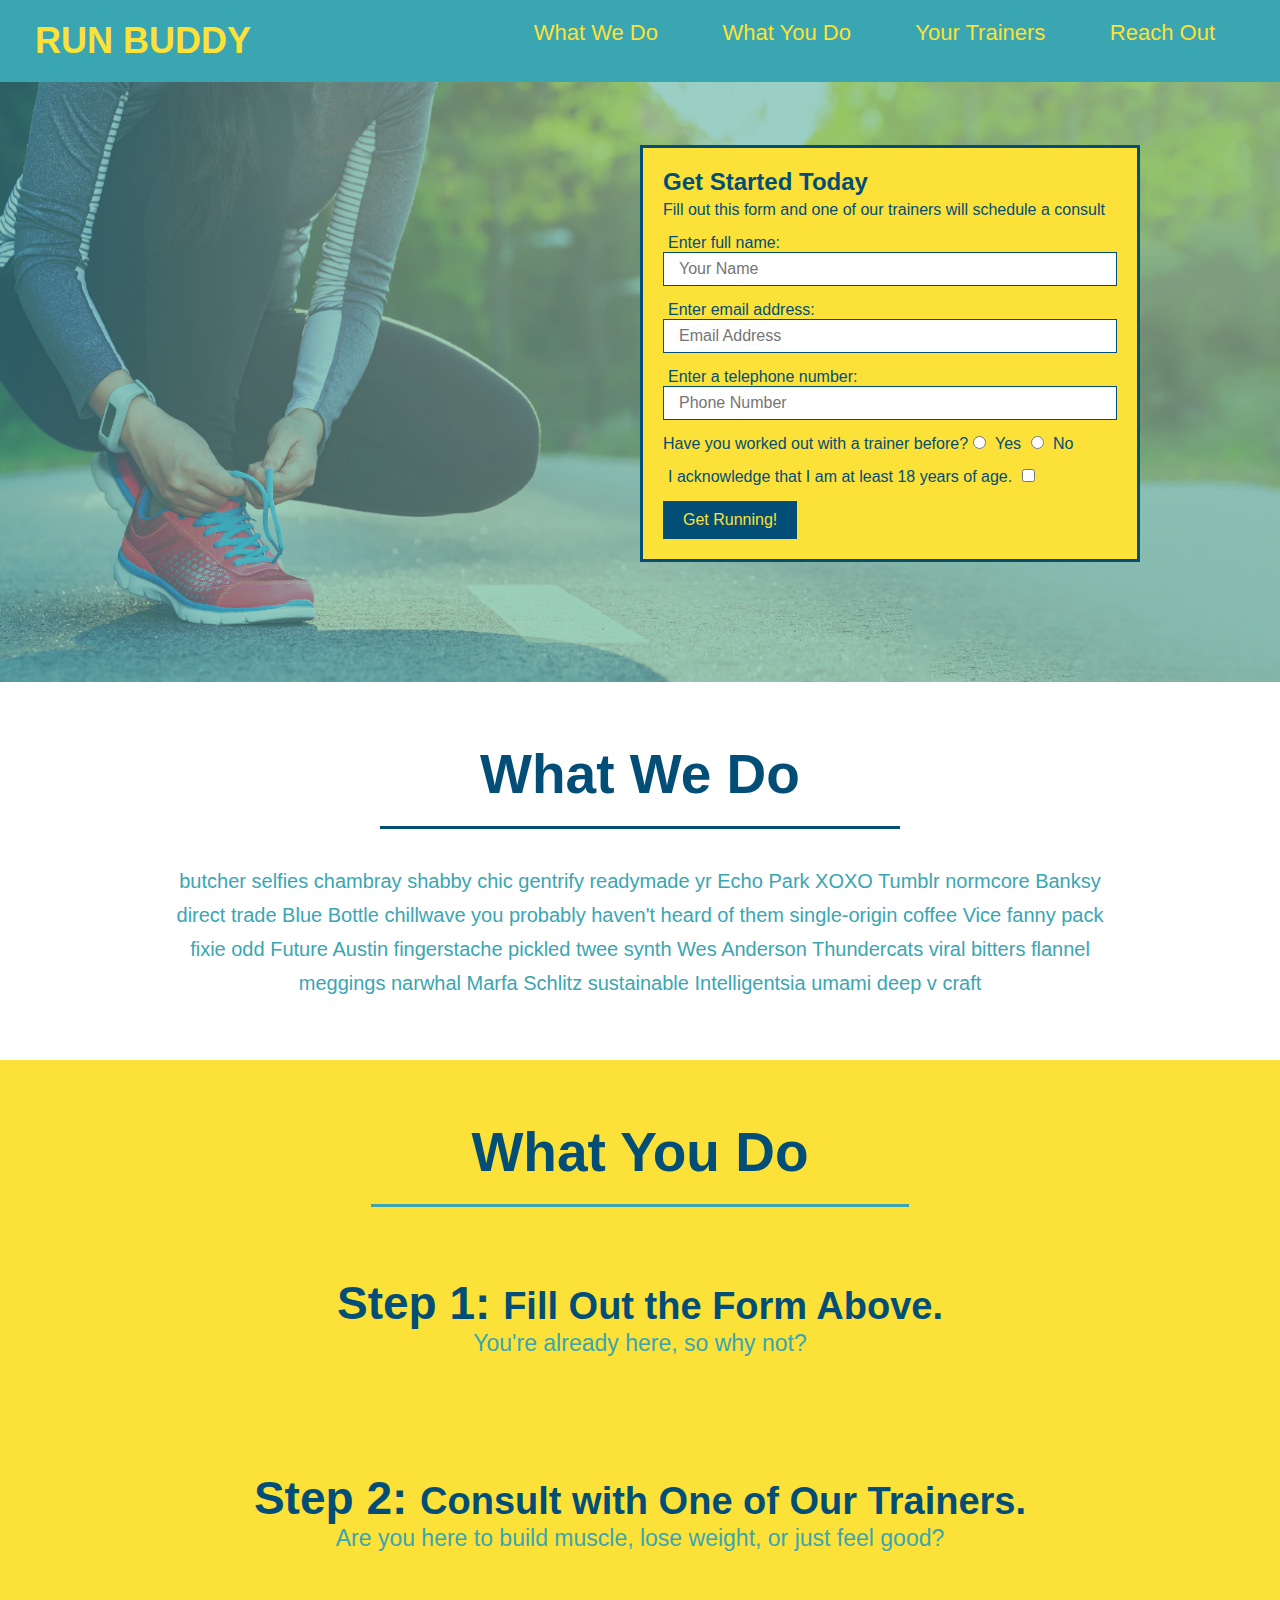
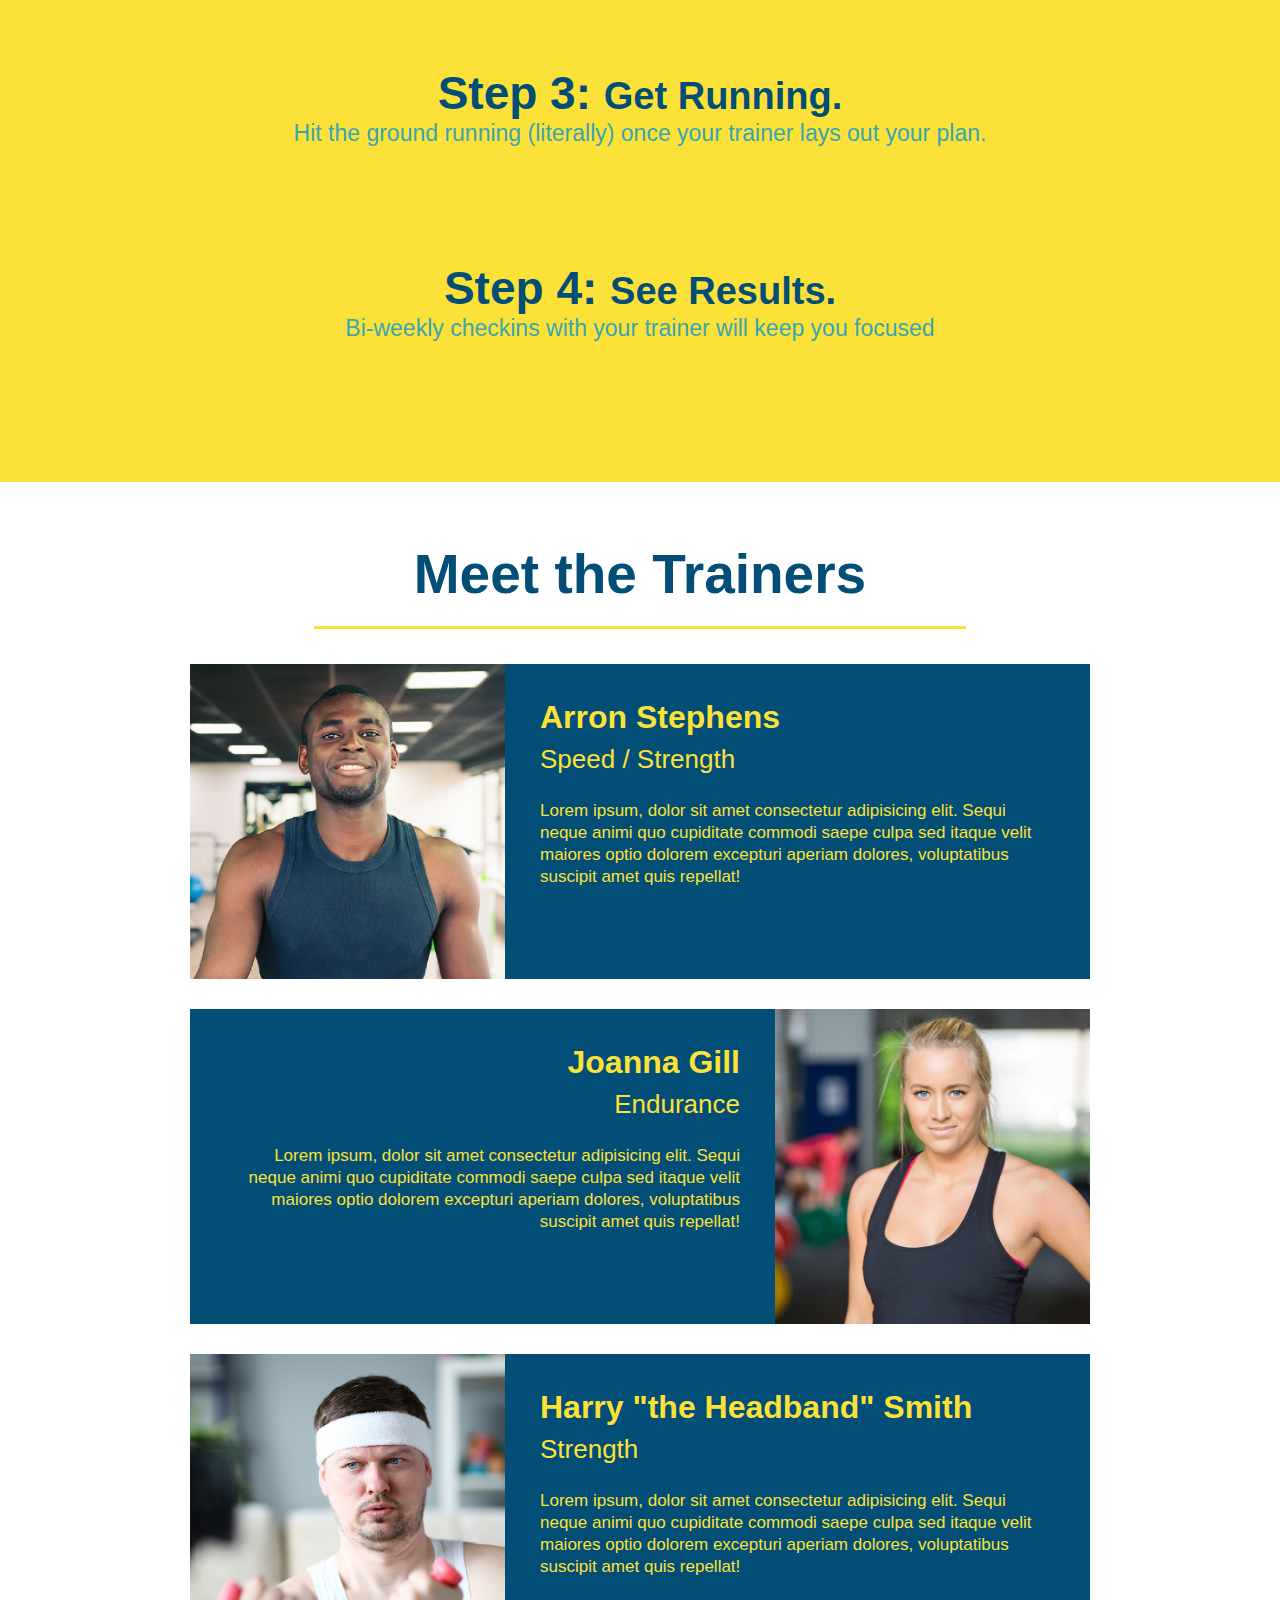
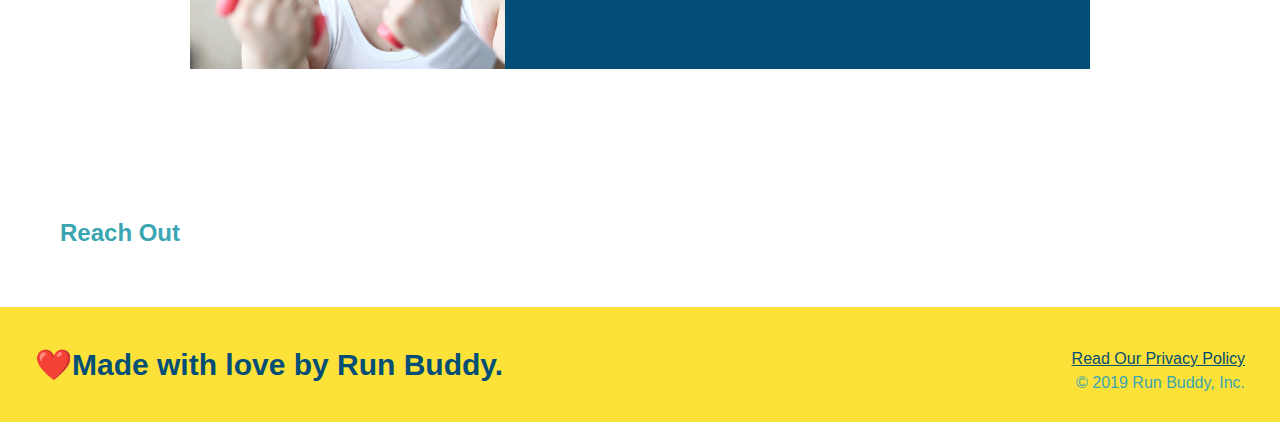
==== index.html @ 8a2f737f "meet the trainers section" ====
<!DOCTYPE html>
<html lang= "en">
   
    <head>
        <meta charset= "UTF-8" />
            <title>Run Buddy</title>
            <link rel="stylesheet" href=".assets/css/style.css" />
        </head>

         <body>
            <!-- navigation -->
            <header>
            <h1>
              <a href="/">
                RUN BUDDY
              </a>
            </h1>
            <nav>
                <!--Unordered list element-->
                <ul>
                    <!--List item element-->
                    <li>
                        <!--Anchor element-->
                        <a href="#what-we-do">What We Do</a>
                    </li>
                    <li>
                        <a href="#what-you-do">What You Do</a>
                    </li>
                    <li>
                        <a href="#your-trainers">Your Trainers</a>
                    </li>
                    <li>
                        <a href="#reach-out">Reach Out</a>
                    </li>
                </ul>
            </nav>
        </header>        
        
        <!-- hero/jumbotron -->
        <section class="hero">
            <div class="hero-form">
              <h3>Get Started Today</h3>
              <p>Fill out this form and one of our trainers will schedule a consult</p>
              <form>
                <label for="name">Enter full name:</label>
                <input type="text" placeholder="Your Name" name="name" id="name" class="form-input">
                <label for="email">Enter email address:</label>
                <input type="email" placeholder="Email Address" name="email" id="email" class="form-input">
                <label for="phone">Enter a telephone number:</label>
                <input type="tel" placeholder="Phone Number" name="phone" id="phone" class="form-input">
                <p>
                    Have you worked out with a trainer before?
                    <input type="radio" name="trainer-confrim" id="trainer-yes" />
                    <label for="trainer-yes">Yes</label>
                    <input type="radio" name="trainer-confrim" id="trainer-no" />
                    <label for="trainer-no">No</label>
                </p>
                <p>
                  <label for="checkbox" >
                    I acknowledge that I am at least 18 years of age.
                  </label>
                  <input type="checkbox" name="age-confirm" id="checkbox" />
                </p>
                <button type="submit">
                    Get Running!
                </button>
            </form>
          </div>
        </section>
      
        <!--"What we do" section -->
        <section id="what we do" class="intro">
          <h2 class="section-title primary-border>">What We Do</h2>
          <p>
            butcher selfies chambray shabby chic gentrify readymade yr Echo Park XOXO Tumblr normcore Banksy direct trade Blue Bottle chillwave you probably haven't heard of them single-origin coffee Vice fanny pack fixie odd Future Austin fingerstache pickled twee synth Wes Anderson Thundercats viral bitters flannel meggings narwhal Marfa Schlitz sustainable Intelligentsia umami deep v craft
          </p>
        </section>

        <!--"What You Do section"-->
        <section id="what you do" class="steps">
          <h2 class="section-title secondary-border">What You Do</h2>
        
          <div>
            <!--insert this img element-->
            <img src="./.assets/images/step-1.svg" alt="" />        
            <h3>Step 1: <span>Fill Out the Form Above.</span></h3>
            <p>You're already here, so why not?</p>
          </div>

          <div>
            <img src="./.assets/images/step-2.svg" alt="" />
            <h3>Step 2: <span>Consult with One of Our Trainers.</span></h3>
            <p>Are you here to build muscle, lose weight, or just feel good?</p>
          </div>

          <div>
            <img src="./.assets/images/step-3.svg" alt="" />
            <h3>Step 3: <span>Get Running.</span></h3>
            <p>Hit the ground running (literally) once your trainer lays out your plan.</p>
          </div>

          <div>
            <img src="./.assets/images/step-4.svg" alt="" />
            <h3>Step 4: <span>See Results.</span></h3>
            <p>Bi-weekly checkins with your trainer will keep you focused</p>
          </div>
        </section>

        <!--"Meet The Trainers section"-->
        <section id="your-trainers" class="trainers">
            <h2 class="section-title primary-border">
              Meet the Trainers
            </h2>
            <article class="trainer">
              <img src="./.assets/images/trainer-1.jpg" alt="Arron Stephens in his workout clothes, ready to pump iron." />
              <div class="trainer-bio text-left">
                <h3>Arron Stephens</h3>
                <h4>Speed / Strength</h4>
                <p>
                  Lorem ipsum, dolor sit amet consectetur adipisicing elit. Sequi neque animi quo cupiditate commodi saepe culpa sed 
                  itaque velit maiores optio dolorem excepturi aperiam dolores, voluptatibus suscipit amet quis repellat!
                </p>
              </div>
            </article>

            <!--second trainer bio-->
            <article class="trainer">
              <div class="trainer-bio text-right">
                <h3>Joanna Gill</h3>
                <h4>Endurance</h4>
                <p>
                  Lorem ipsum, dolor sit amet consectetur adipisicing elit. Sequi neque animi quo cupiditate commodi saepe culpa sed
                  itaque velit maiores optio dolorem excepturi aperiam dolores, voluptatibus suscipit amet quis repellat!
                </p>
              </div>
              <img src="./.assets/images/trainer-2.jpg" alt="Joanna Gill cooling off after a workout." />
            </article>

            <!--third trainer bio-->
            <article class="trainer">
              <img src="./.assets/images/trainer-3.jpg" alt="Harry Smith wearing a headband and lifting comically small pink weights" />
              <div class="trainer-bio text-left">
                <h3>Harry "the Headband" Smith</h3>
                <h4>Strength</h4>
                <p>
                  Lorem ipsum, dolor sit amet consectetur adipisicing elit. Sequi neque animi quo cupiditate commodi saepe culpa sed
                  itaque velit maiores optio dolorem excepturi aperiam dolores, voluptatibus suscipit amet quis repellat!
                </p>
              </div>
            </article>

        </section>

        <!--Reach Out Section-->
        <section>
            <h2>Reach Out</h2>
        </section>
    
        <!-- footer -->
          <footer>
            <h2>❤️Made with love by Run Buddy.</h2>
            <div>
              <a href="#">Read Our Privacy Policy</a><br />
              &copy; 2019 Run Buddy, Inc.
            </div>
          </footer>
        </body>

</html>
---- .assets/css/style.css ----
*{
margin: 0;
padding: 0;
box-sizing: border-box;
}

body {
  /*more on this crazy alphanumerical value in a minute! */
  color: #39a6b2;
  font-family: Helvetica, Arial, sans-sarif;
}

/* apply styles to <header> */
header {
  padding: 20px 35px;
  background-color: #39a6b2;
}

header h1 {
    font-weight: bold;
    font-size: 36px;
    color: #fce138;
    margin: 0;
    display: inline;
}
header a {
    text-decoration: none;
    color: #fce138;
}

header nav {
    float: right;
    margin: 7px o;
}

header nav ul li {
    display: inline;
}

header nav ul li a {
    margin: 0 30px;
    font-weight: lighter;
    font-size: 22px;
}

footer {
    background: #fce138;
    width: 100%;
    padding: 40px 35px;
}

footer h2 {
    display: inline;
    color: #024e76;
    font-size: 30px;
    margin: 0;
}

footer div {
    float: right;
    line-height: 1.5;
    text-align: right;
}

footer a {
    color: #024e76
}

section {
    padding: 60px;
} 
   
/* Hero Style Start */
.hero{
    background-image: url("../images/hero-bg.jpg");
    height: 600px;
    background-size: cover;
    background-position: center;
    position: relative;
}
/* Hero Style End */

.hero-form {
    border: 3px solid #024e76;
    background-color: #fce138;
    padding: 20px;
    width: 500px;
    color: #024e76;
    position: absolute;
    bottom: 120px;
    right: 140px;
}

.hero-form h3 {
    font-size: 24px;
    margin: 0px;
}
.hero-form p {
    margin: 5px 0 15px 0;
}

.form-input {
    border: 1px solid #024e76;
    display: block;
    padding: 7px 15px;
    font-size: 16px;
    color: #024e76;
    width: 100%;
    margin-bottom: 15px;
}

.hero-form label {
    margin: 0 5px;
}

.hero-form button {
    color: #fce138;
    background-color: #024e76;
    border: none;
    padding: 10px 20px;
    font-size: 16px;
}

.intro {
    text-align: center;
}

.intro p {
    line-height: 1.7;
    color: #39a6b2;
    width: 80%;
    font-size: 20px;
    margin: 0 auto;
}

.steps {
    text-align: center;
    background: #fce138;
}

.steps div {
    margin-bottom: 80px;
}

.steps img {
    width: 15%;
    margin: 10px 0;
}

.steps h3 {
    color: #024e76;
    font-size: 46px;
    margin-top: 10px;
}

.steps p {
    color: #39a6b2;
    font-size: 23px;
}

.steps span {
    font-size: 38px;
}

.section-title {
    font-size: 55px;
    color: #024e76;
    margin-bottom: 35px;
    padding: 0 100px 20px 100px;
    display: inline-block;
    border-bottom: 3px solid;
}

.primary-border{
    border-color: #fce138;
}

.secondary-border {
    border-color: #39a6b2;
}

.trainers {
    text-align: center;
}

.trainer {
    width: 900px;
    margin: 0 auto 30px auto;
    background: #024e76;
    color: #fce138;
    overflow: auto;
}

.trainer img {
    width: 35%;
    float: left;
    overflow: auto;
}

.trainer-bio {
    padding: 35px;
    float: left;
    width: 65%;
    overflow: auto;
}

.text-left {
    text-align: left;
}

.text-right {
    text-align: right;
}

.trainer-bio h3 {
    font-size: 32px;
    margin-bottom: 8px;
}

.trainer-bio h4 {
    font-weight: lighter;
    font-size: 26px;
    margin-bottom: 25px;
}

.trainer-bio p {
    font-size: 17px;
    line-height: 1.3;
}
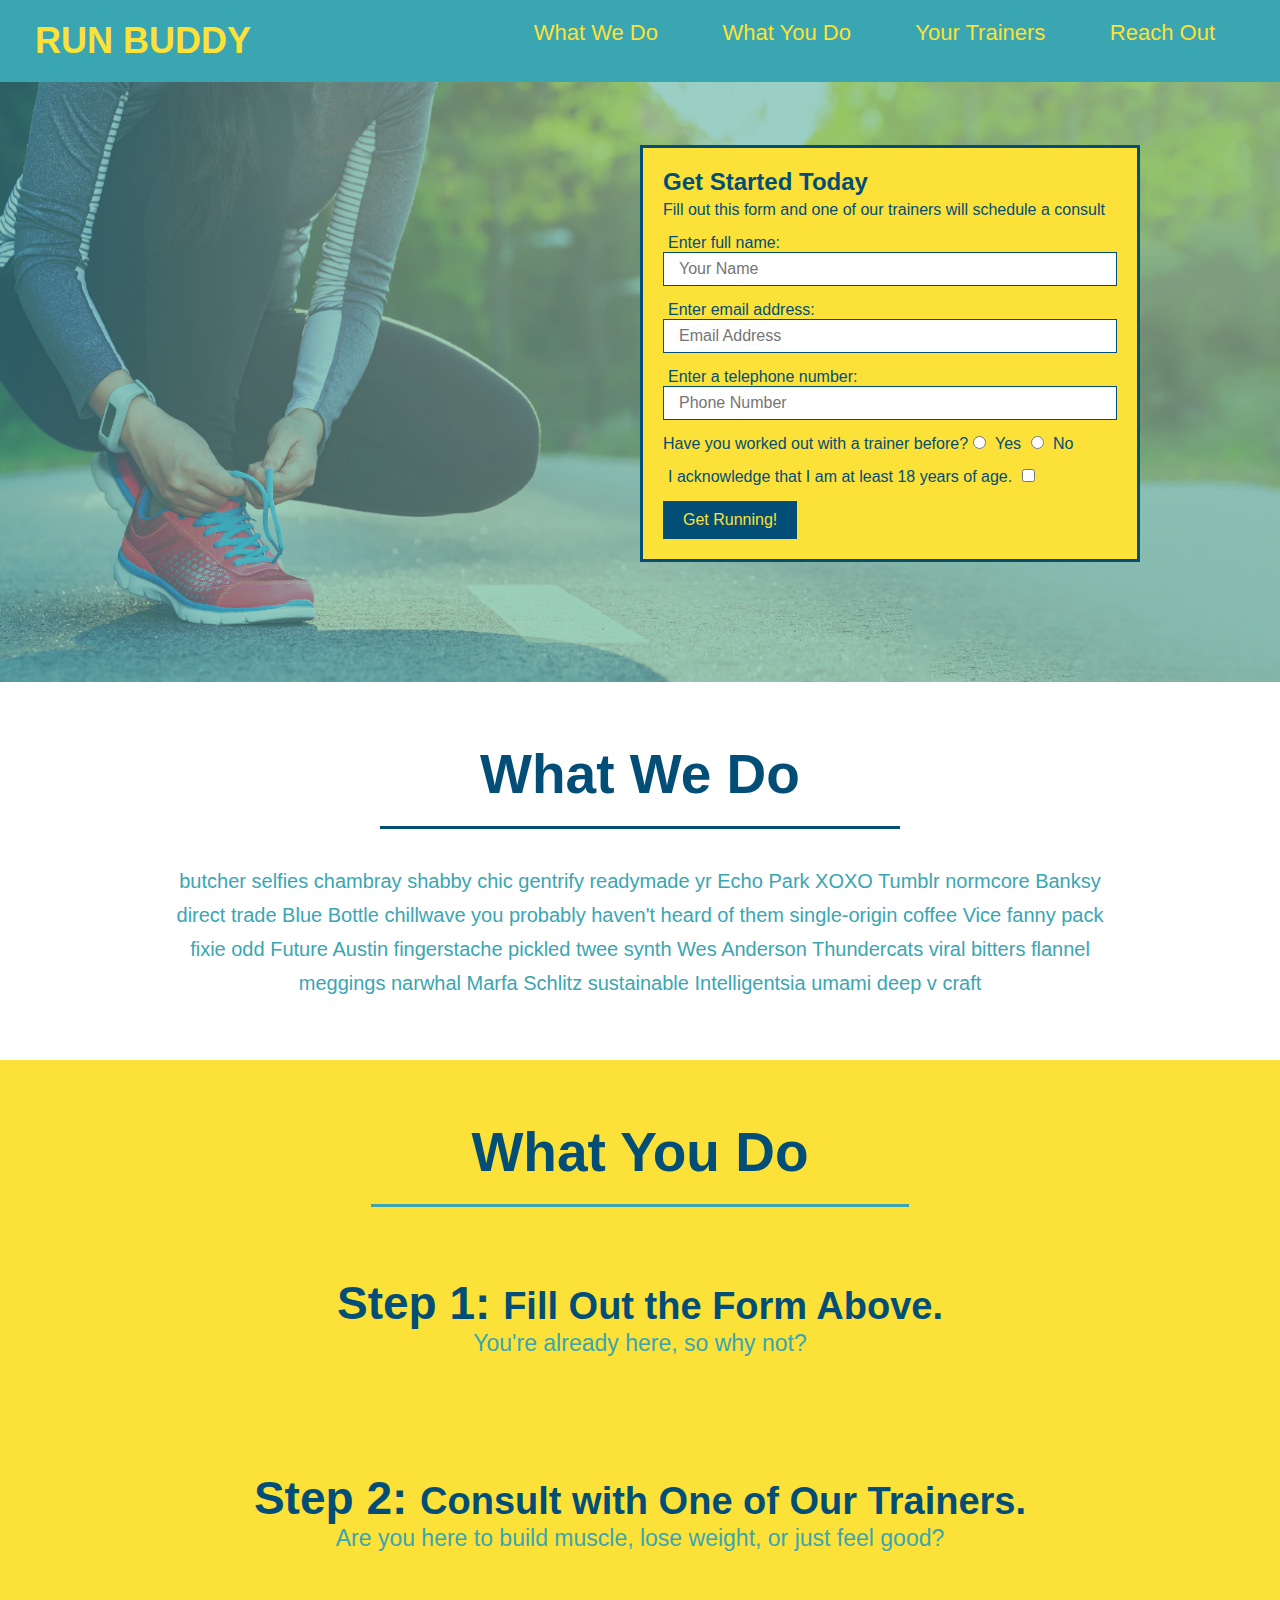
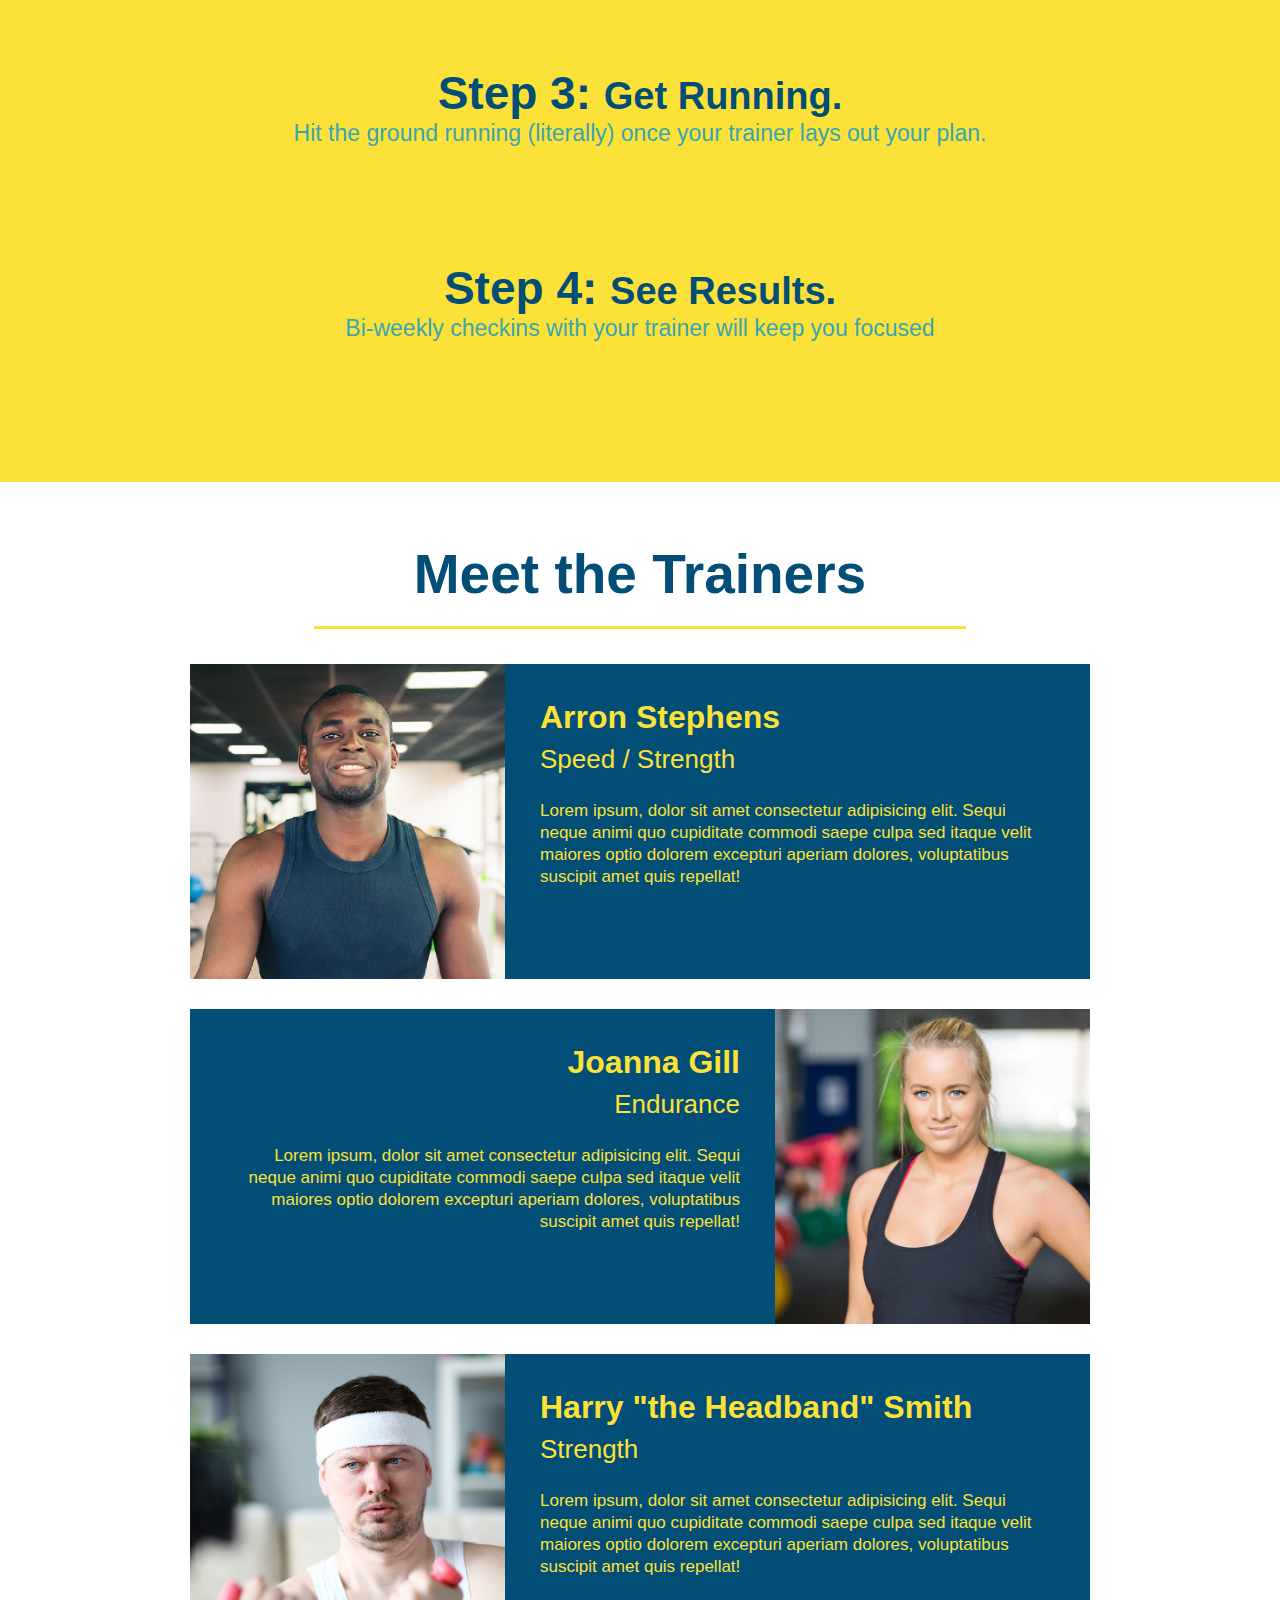
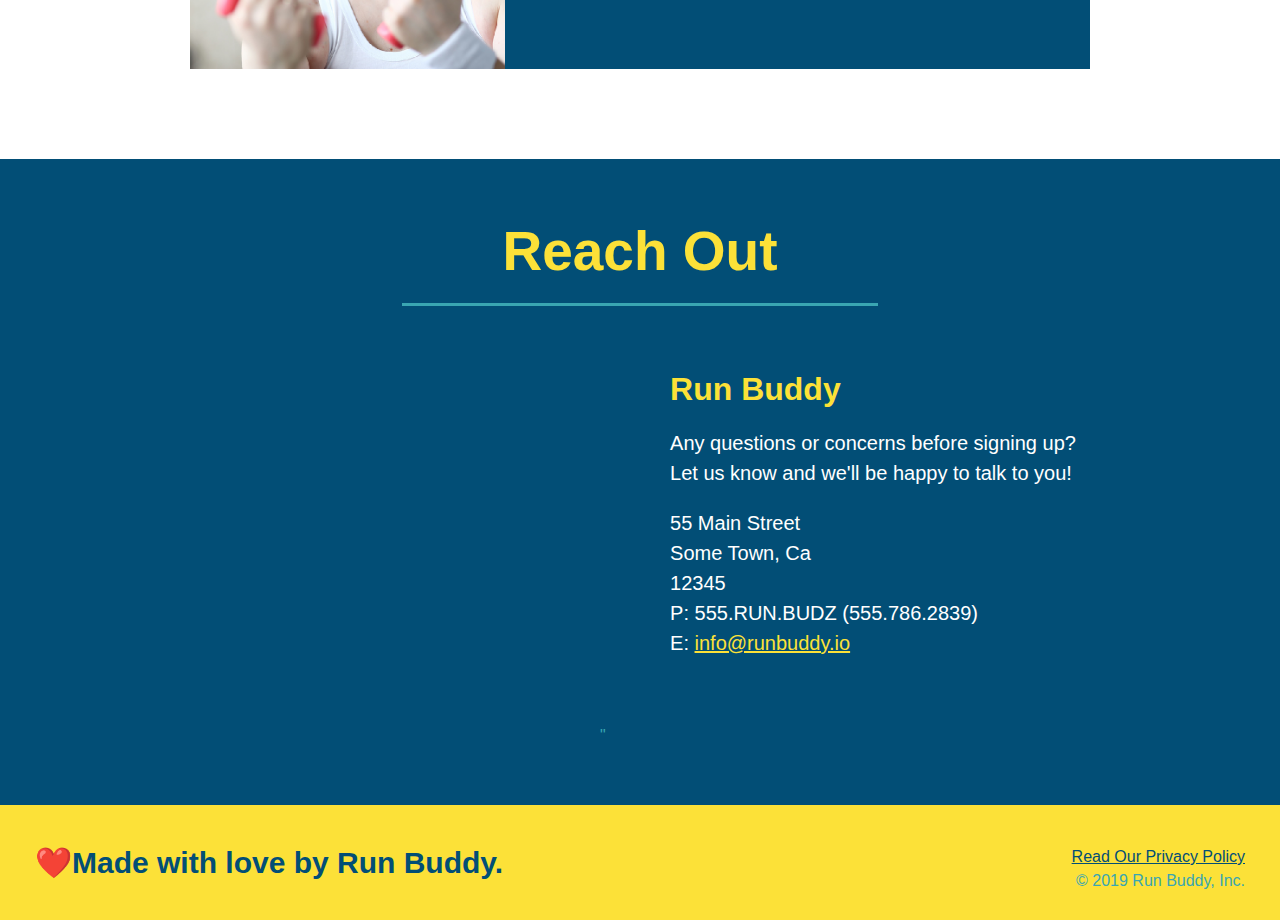
==== commit 148fa862: "style contact info" ====
--- a/index.html
+++ b/index.html
@@ -72,7 +72,10 @@
         <section id="what we do" class="intro">
           <h2 class="section-title primary-border>">What We Do</h2>
           <p>
-            butcher selfies chambray shabby chic gentrify readymade yr Echo Park XOXO Tumblr normcore Banksy direct trade Blue Bottle chillwave you probably haven't heard of them single-origin coffee Vice fanny pack fixie odd Future Austin fingerstache pickled twee synth Wes Anderson Thundercats viral bitters flannel meggings narwhal Marfa Schlitz sustainable Intelligentsia umami deep v craft
+            butcher selfies chambray shabby chic gentrify readymade yr Echo Park XOXO Tumblr normcore Banksy direct trade Blue 
+            Bottle chillwave you probably haven't heard of them single-origin coffee Vice fanny pack fixie odd Future Austin 
+            fingerstache pickled twee synth Wes Anderson Thundercats viral bitters flannel meggings narwhal Marfa Schlitz 
+            sustainable Intelligentsia umami deep v craft
           </p>
         </section>
 
@@ -81,7 +84,6 @@
           <h2 class="section-title secondary-border">What You Do</h2>
         
           <div>
-            <!--insert this img element-->
             <img src="./.assets/images/step-1.svg" alt="" />        
             <h3>Step 1: <span>Fill Out the Form Above.</span></h3>
             <p>You're already here, so why not?</p>
@@ -108,16 +110,15 @@
 
         <!--"Meet The Trainers section"-->
         <section id="your-trainers" class="trainers">
-            <h2 class="section-title primary-border">
-              Meet the Trainers
-            </h2>
+            <h2 class="section-title primary-border">Meet the Trainers</h2>
             <article class="trainer">
               <img src="./.assets/images/trainer-1.jpg" alt="Arron Stephens in his workout clothes, ready to pump iron." />
               <div class="trainer-bio text-left">
                 <h3>Arron Stephens</h3>
                 <h4>Speed / Strength</h4>
                 <p>
-                  Lorem ipsum, dolor sit amet consectetur adipisicing elit. Sequi neque animi quo cupiditate commodi saepe culpa sed 
+                  Lorem ipsum, dolor sit amet consectetur adipisicing elit. Sequi neque animi quo cupiditate commodi saepe culpa 
+                  sed 
                   itaque velit maiores optio dolorem excepturi aperiam dolores, voluptatibus suscipit amet quis repellat!
                 </p>
               </div>
@@ -129,7 +130,8 @@
                 <h3>Joanna Gill</h3>
                 <h4>Endurance</h4>
                 <p>
-                  Lorem ipsum, dolor sit amet consectetur adipisicing elit. Sequi neque animi quo cupiditate commodi saepe culpa sed
+                  Lorem ipsum, dolor sit amet consectetur adipisicing elit. Sequi neque animi quo cupiditate commodi saepe culpa 
+                  sed
                   itaque velit maiores optio dolorem excepturi aperiam dolores, voluptatibus suscipit amet quis repellat!
                 </p>
               </div>
@@ -138,22 +140,46 @@
 
             <!--third trainer bio-->
             <article class="trainer">
-              <img src="./.assets/images/trainer-3.jpg" alt="Harry Smith wearing a headband and lifting comically small pink weights" />
+              <img src="./.assets/images/trainer-3.jpg" 
+              alt="Harry Smith wearing a headband and lifting comically small pink weights" />
               <div class="trainer-bio text-left">
                 <h3>Harry "the Headband" Smith</h3>
                 <h4>Strength</h4>
                 <p>
-                  Lorem ipsum, dolor sit amet consectetur adipisicing elit. Sequi neque animi quo cupiditate commodi saepe culpa sed
+                  Lorem ipsum, dolor sit amet consectetur adipisicing elit. Sequi neque animi quo cupiditate commodi saepe culpa 
+                  sed
                   itaque velit maiores optio dolorem excepturi aperiam dolores, voluptatibus suscipit amet quis repellat!
                 </p>
               </div>
             </article>
-
         </section>
 
         <!--Reach Out Section-->
-        <section>
-            <h2>Reach Out</h2>
+        <section id="reach-out" class="contact">
+            <h2 class="section-title secondary-border">Reach Out</h2>
+            <div class="contact-info">
+              <iframe 
+              src="https://www.google.com/maps/embed?pb=!1m18!1m12!1m3!1d3349.6578316327505!2d-97.2868146845004!3d32.90721388464193!2m3!1f0!2f0!3f0!3m2!1i1024!2i768!4f13.1!3m3!1m2!1s0x864dd835c9308eb7%3A0xdb7563841dce5115!2s4749%20Van%20Zandt%20Dr%2C%20Fort%20Worth%2C%20TX%2076244!5e0!3m2!1sen!2sus!4v1632277950249!5m2!1sen!2sus" 
+                style="border:0;" 
+                allowfullscreen="" 
+                loading="lazy">
+              </iframe>"
+              <div>
+              <h3>Run Buddy</h3>
+              <p>
+                Any questions or concerns before signing up?
+                <br />
+                Let us know and we'll be happy to talk to you!
+              </p>
+              <address>
+                55 Main Street <br />
+                Some Town, Ca <br />
+                12345<br />
+                P: 555.RUN.BUDZ (555.786.2839)<br />
+                E: <a href="mailto:info@runbuddy.io">info@runbuddy.io</a>
+              </address>
+            </div>
+            </div>
         </section>
     
         <!-- footer -->
--- a/.assets/css/style.css
+++ b/.assets/css/style.css
@@ -164,11 +164,11 @@
 
 .section-title {
     font-size: 55px;
-    color: #024e76;
+    display: inline-block;
+    padding: 0 100px 20px 100px;
+    border-bottom: 3px solid;
     margin-bottom: 35px;
-    padding: 0 100px 20px 100px;
-    display: inline-block;
-    border-bottom: 3px solid;
+    color: #024e76;
 }
 
 .primary-border{
@@ -194,23 +194,13 @@
 .trainer img {
     width: 35%;
     float: left;
-    overflow: auto;
 }
 
 .trainer-bio {
     padding: 35px;
     float: left;
     width: 65%;
-    overflow: auto;
-}
-
-.text-left {
-    text-align: left;
-}
-
-.text-right {
-    text-align: right;
-}
+    }
 
 .trainer-bio h3 {
     font-size: 32px;
@@ -226,4 +216,54 @@
 .trainer-bio p {
     font-size: 17px;
     line-height: 1.3;
-}+}
+
+.text-left {
+    text-align: left;
+}
+
+.text-right {
+    text-align: right;
+}
+
+/* REACH OUT STYLES START */
+.contact {
+    text-align: center;
+    background: #024e76;
+}
+
+.contact h2 {
+    color: #fce138;
+}
+
+.contact-info iframe {
+    width: 400px;
+    height: 400px;
+}
+
+.contact-info div {
+    width: 410px;
+    display: inline-block;
+    vertical-align: top;
+    text-align: left;
+    margin: 30px 0 0 60px;
+    color: white;
+}
+
+.contact-info h3 {
+    color: #fce138;
+    font-size: 32px;
+}
+
+.contact-info p, .contact-info address {
+    margin: 20px 0;
+    line-height: 1.5;
+    font-size: 20px;
+    font-style: normal;
+}
+
+.contact-info a {
+    color: #fce138;
+}
+
+/* REACH OUT STYLES END */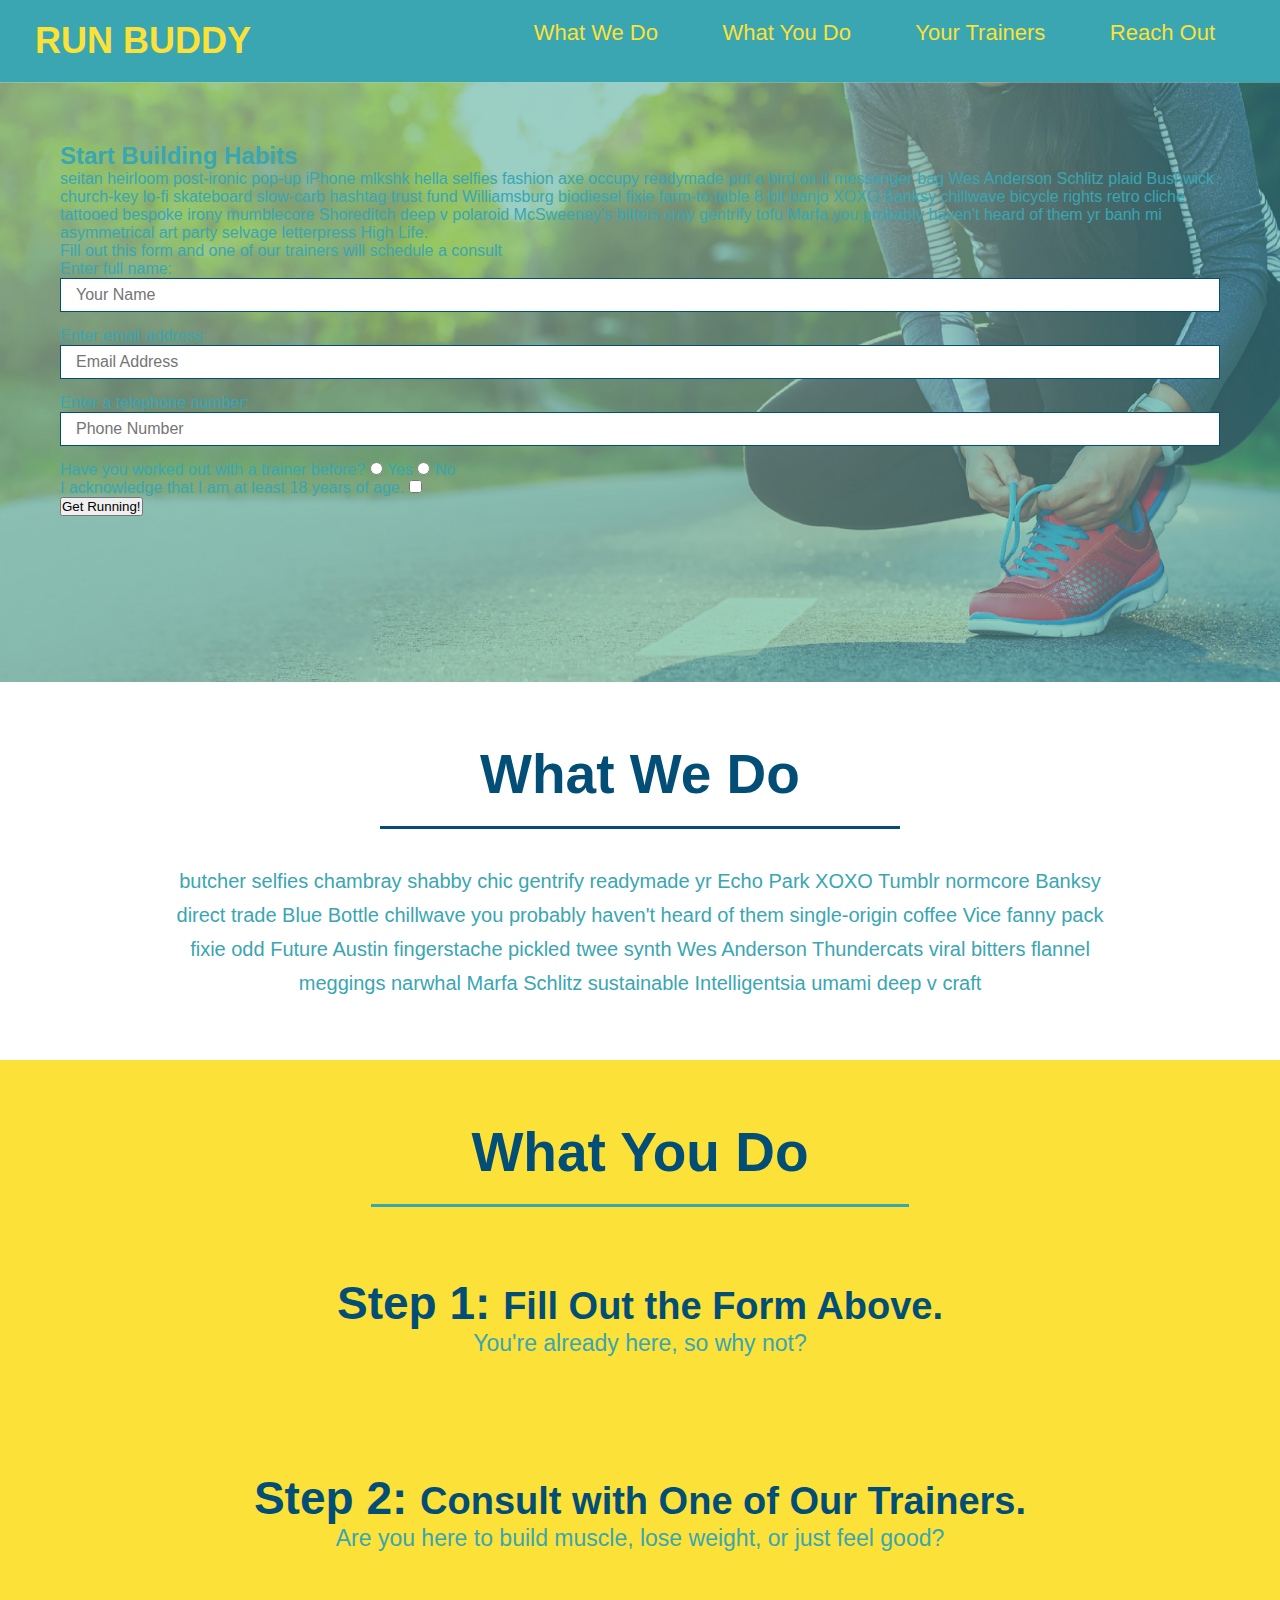
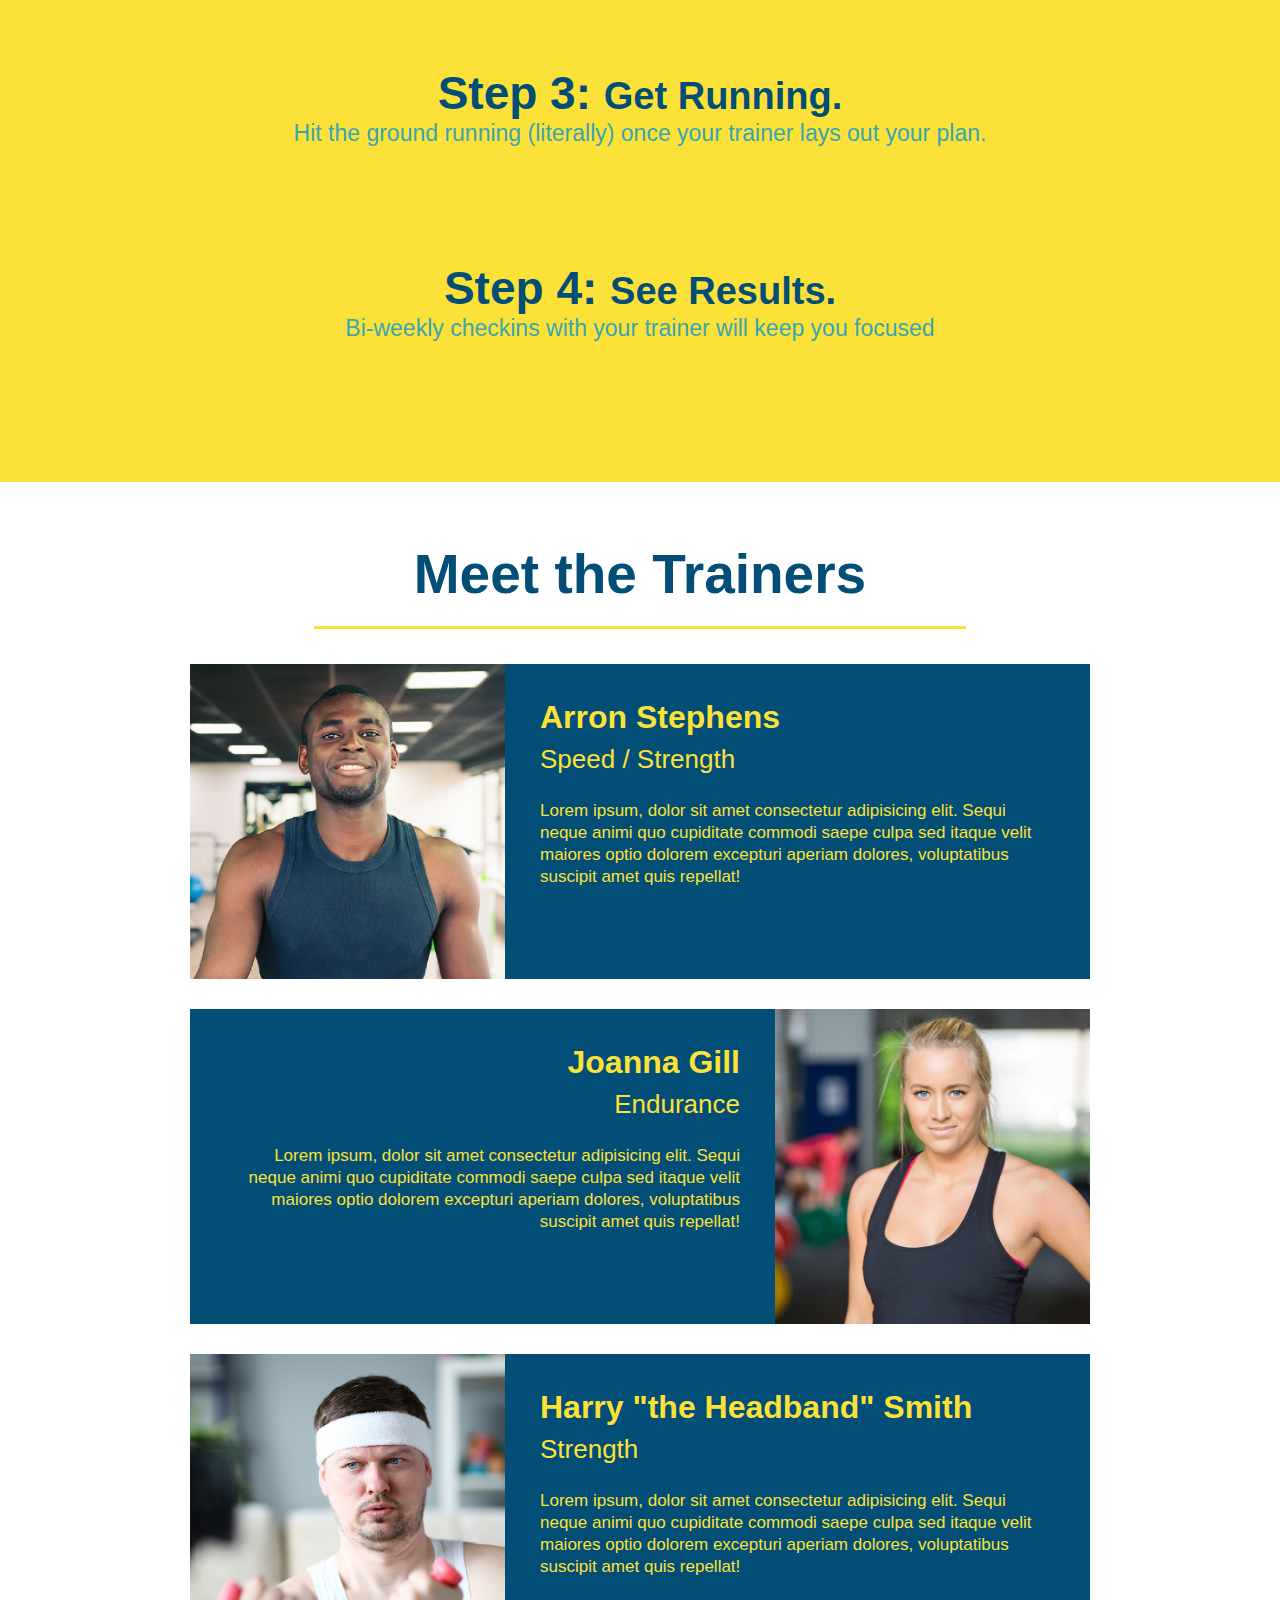
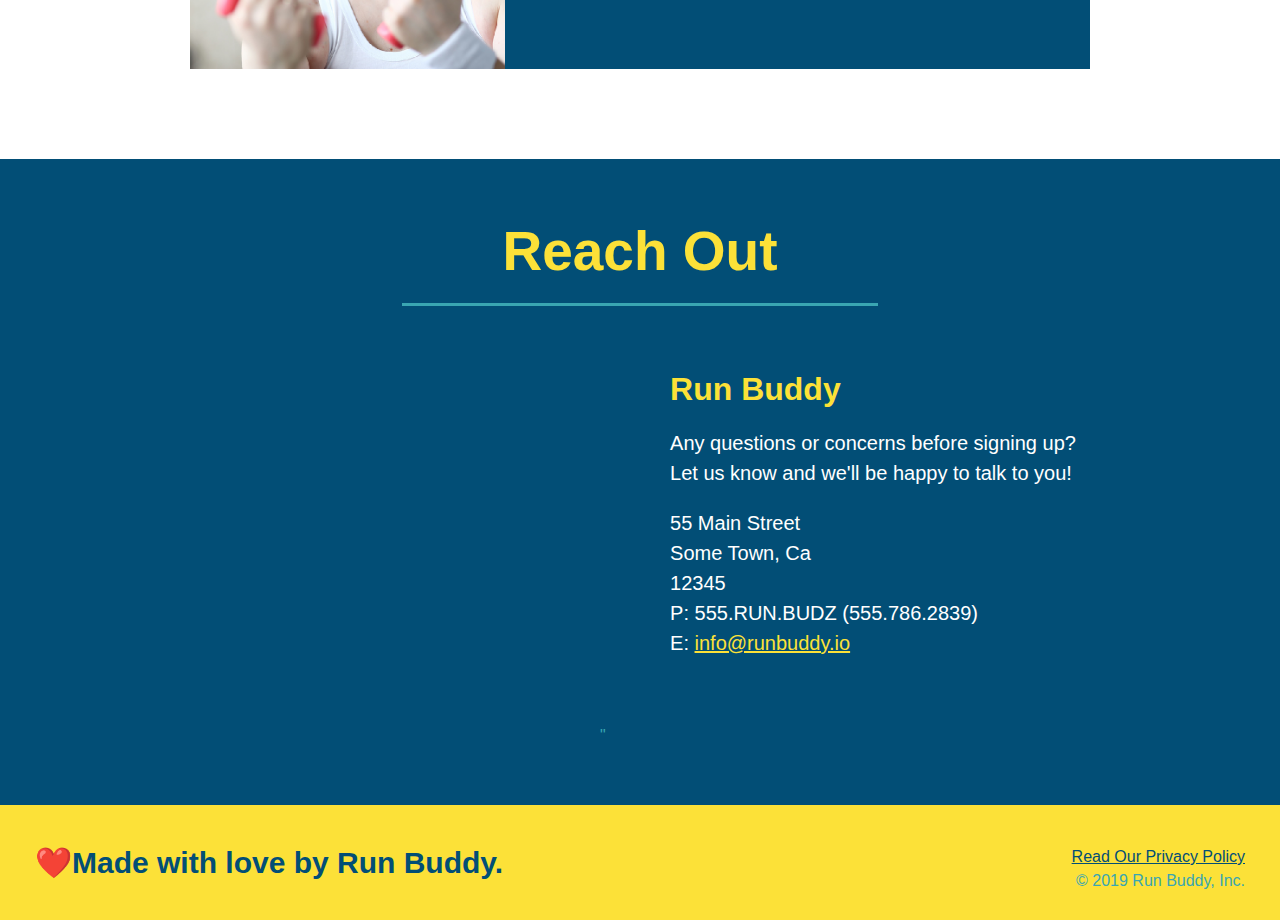
==== commit 143e0c7b: "add content to hero, replace image" ====
--- a/index.html
+++ b/index.html
@@ -38,8 +38,13 @@
         
         <!-- hero/jumbotron -->
         <section class="hero">
-            <div class="hero-form">
-              <h3>Get Started Today</h3>
+          <div class="hero-cta">
+            <h2>Start Building Habits</h2>
+            <p>
+              seitan heirloom post-ironic pop-up iPhone mlkshk hella selfies fashion axe occupy readymade put a bird on it messenger bag Wes Anderson Schlitz plaid Bushwick church-key lo-fi skateboard slow-carb hashtag trust fund Williamsburg biodiesel fixie farm-to-table 8-bit banjo XOXO Banksy chillwave bicycle rights retro cliche tattooed bespoke irony mumblecore Shoreditch deep v polaroid McSweeney's bitters cray gentrify tofu Marfa you probably haven't heard of them yr banh mi asymmetrical art party selvage letterpress High Life.
+            </p>
+          </div>
+          <div>
               <p>Fill out this form and one of our trainers will schedule a consult</p>
               <form>
                 <label for="name">Enter full name:</label>
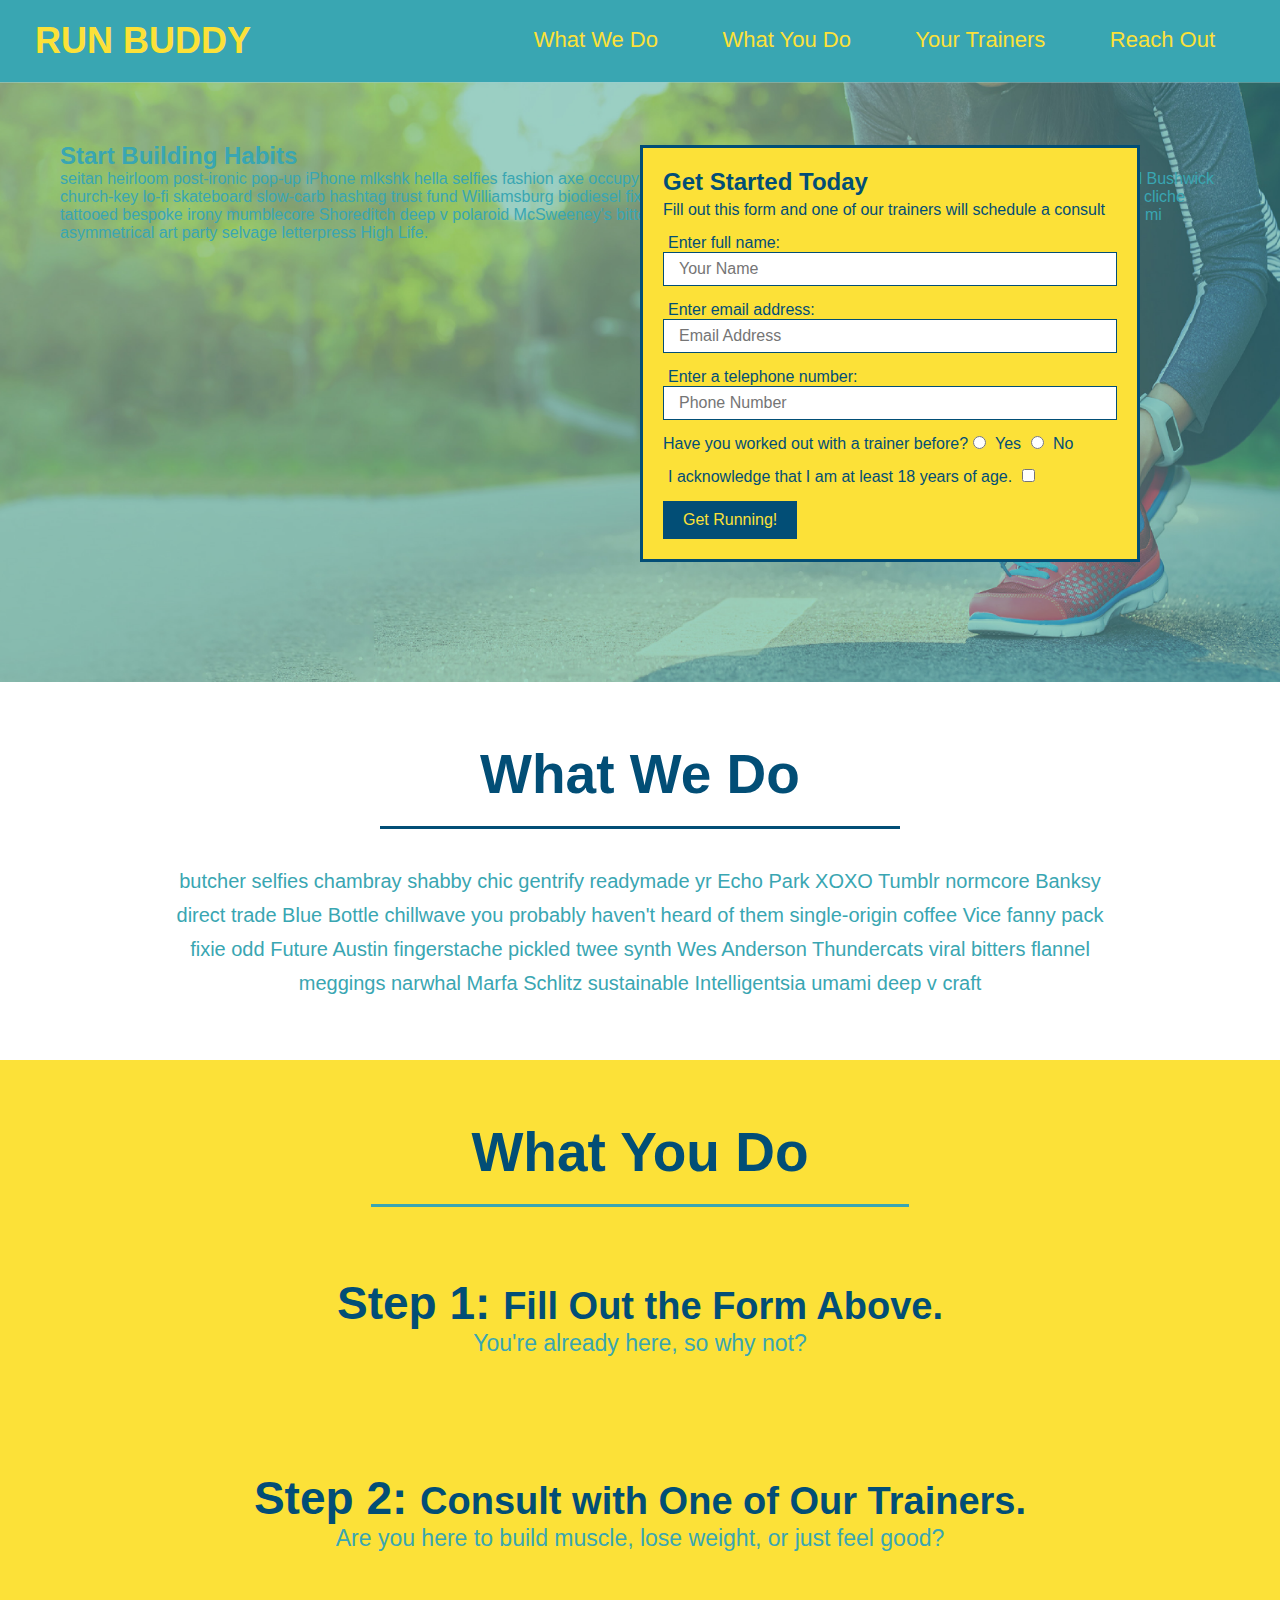
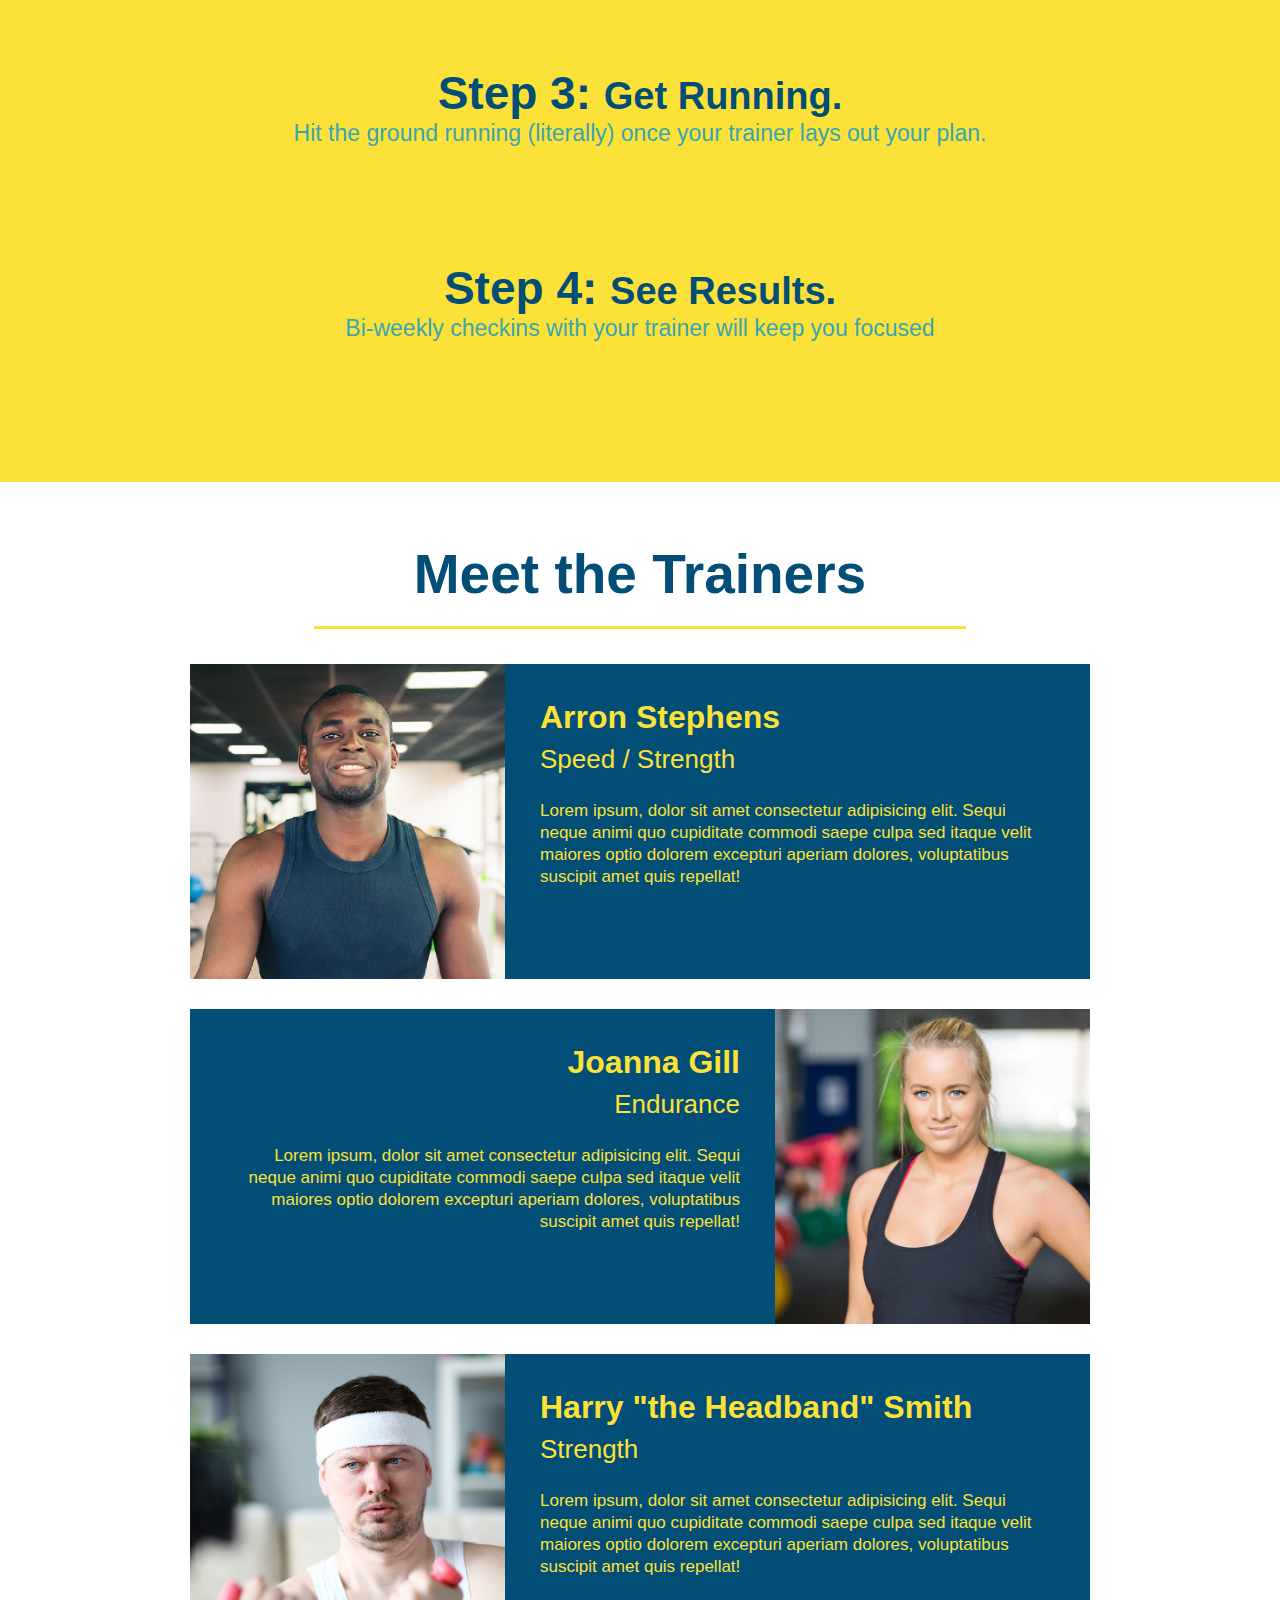
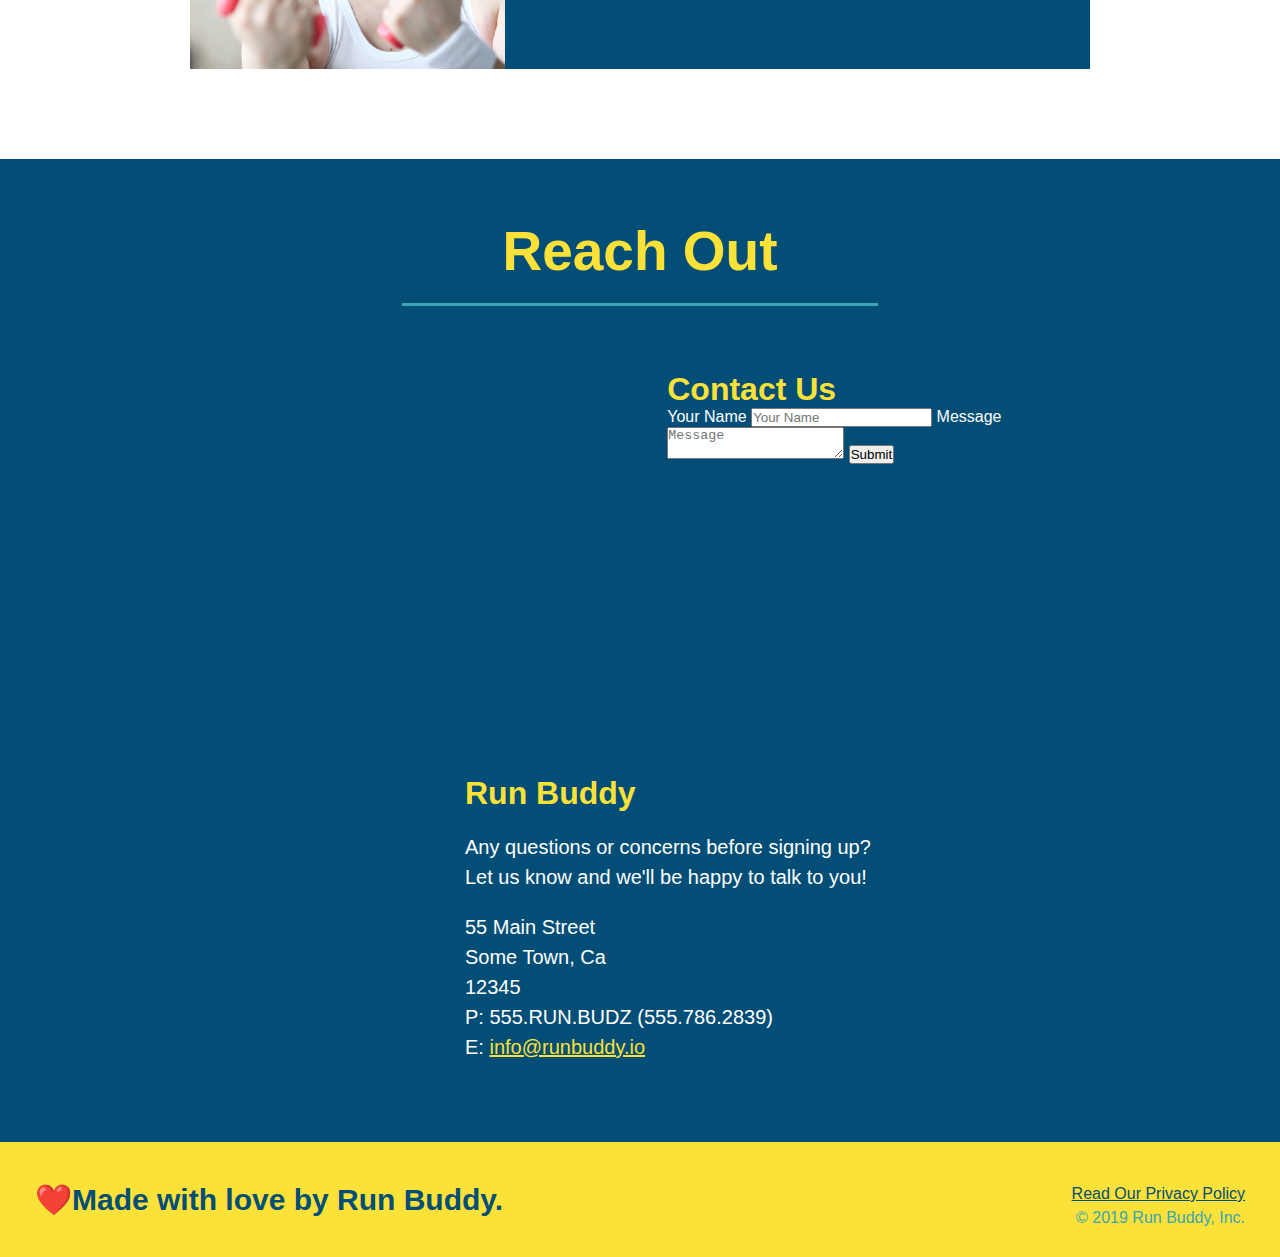
==== commit 0c94b726: "add flexbox to header" ====
--- a/index.html
+++ b/index.html
@@ -37,14 +37,20 @@
         </header>        
         
         <!-- hero/jumbotron -->
-        <section class="hero">
+        <section class="hero"> 
           <div class="hero-cta">
-            <h2>Start Building Habits</h2>
-            <p>
-              seitan heirloom post-ironic pop-up iPhone mlkshk hella selfies fashion axe occupy readymade put a bird on it messenger bag Wes Anderson Schlitz plaid Bushwick church-key lo-fi skateboard slow-carb hashtag trust fund Williamsburg biodiesel fixie farm-to-table 8-bit banjo XOXO Banksy chillwave bicycle rights retro cliche tattooed bespoke irony mumblecore Shoreditch deep v polaroid McSweeney's bitters cray gentrify tofu Marfa you probably haven't heard of them yr banh mi asymmetrical art party selvage letterpress High Life.
-            </p>
-          </div>
-          <div>
+          <h2>Start Building Habits</h2>
+          <p>
+            seitan heirloom post-ironic pop-up iPhone mlkshk hella selfies fashion axe occupy readymade put a bird on it 
+            messenger bag Wes Anderson Schlitz plaid Bushwick church-key lo-fi skateboard slow-carb hashtag trust fund 
+            Williamsburg biodiesel fixie farm-to-table 8-bit banjo XOXO Banksy chillwave bicycle rights retro cliche 
+            tattooed bespoke irony mumblecore Shoreditch deep v polaroid McSweeney's bitters cray gentrify tofu Marfa you 
+            probably haven't heard of them yr banh mi asymmetrical art party selvage letterpress High Life.
+          </p>
+        </div>
+          
+          <div class="hero-form">
+              <h3>Get Started Today</h3>
               <p>Fill out this form and one of our trainers will schedule a consult</p>
               <form>
                 <label for="name">Enter full name:</label>
@@ -168,7 +174,20 @@
                 style="border:0;" 
                 allowfullscreen="" 
                 loading="lazy">
-              </iframe>"
+              </iframe>
+              <div class="contact-form">
+                <h3>Contact Us</h3>
+                <form>
+                  <label for="contact-name">Your Name</label>
+                  <input type="text" id="contact-name" placeholder="Your Name" />
+
+                  <label for="contact-message">Message</label>
+                  <textarea id="contact-message" placeholder="Message"></textarea>
+
+                  <button type="submit">Submit</button>
+                </form>
+              </div>
+
               <div>
               <h3>Run Buddy</h3>
               <p>
--- a/.assets/css/style.css
+++ b/.assets/css/style.css
@@ -14,6 +14,9 @@
 header {
   padding: 20px 35px;
   background-color: #39a6b2;
+  display: flex;
+  justify-content: space-between;
+  flex-wrap: wrap;
 }
 
 header h1 {
@@ -21,16 +24,15 @@
     font-size: 36px;
     color: #fce138;
     margin: 0;
-    display: inline;
-}
+    }
+
 header a {
     text-decoration: none;
     color: #fce138;
 }
 
 header nav {
-    float: right;
-    margin: 7px o;
+    margin: 7px 0;
 }
 
 header nav ul li {
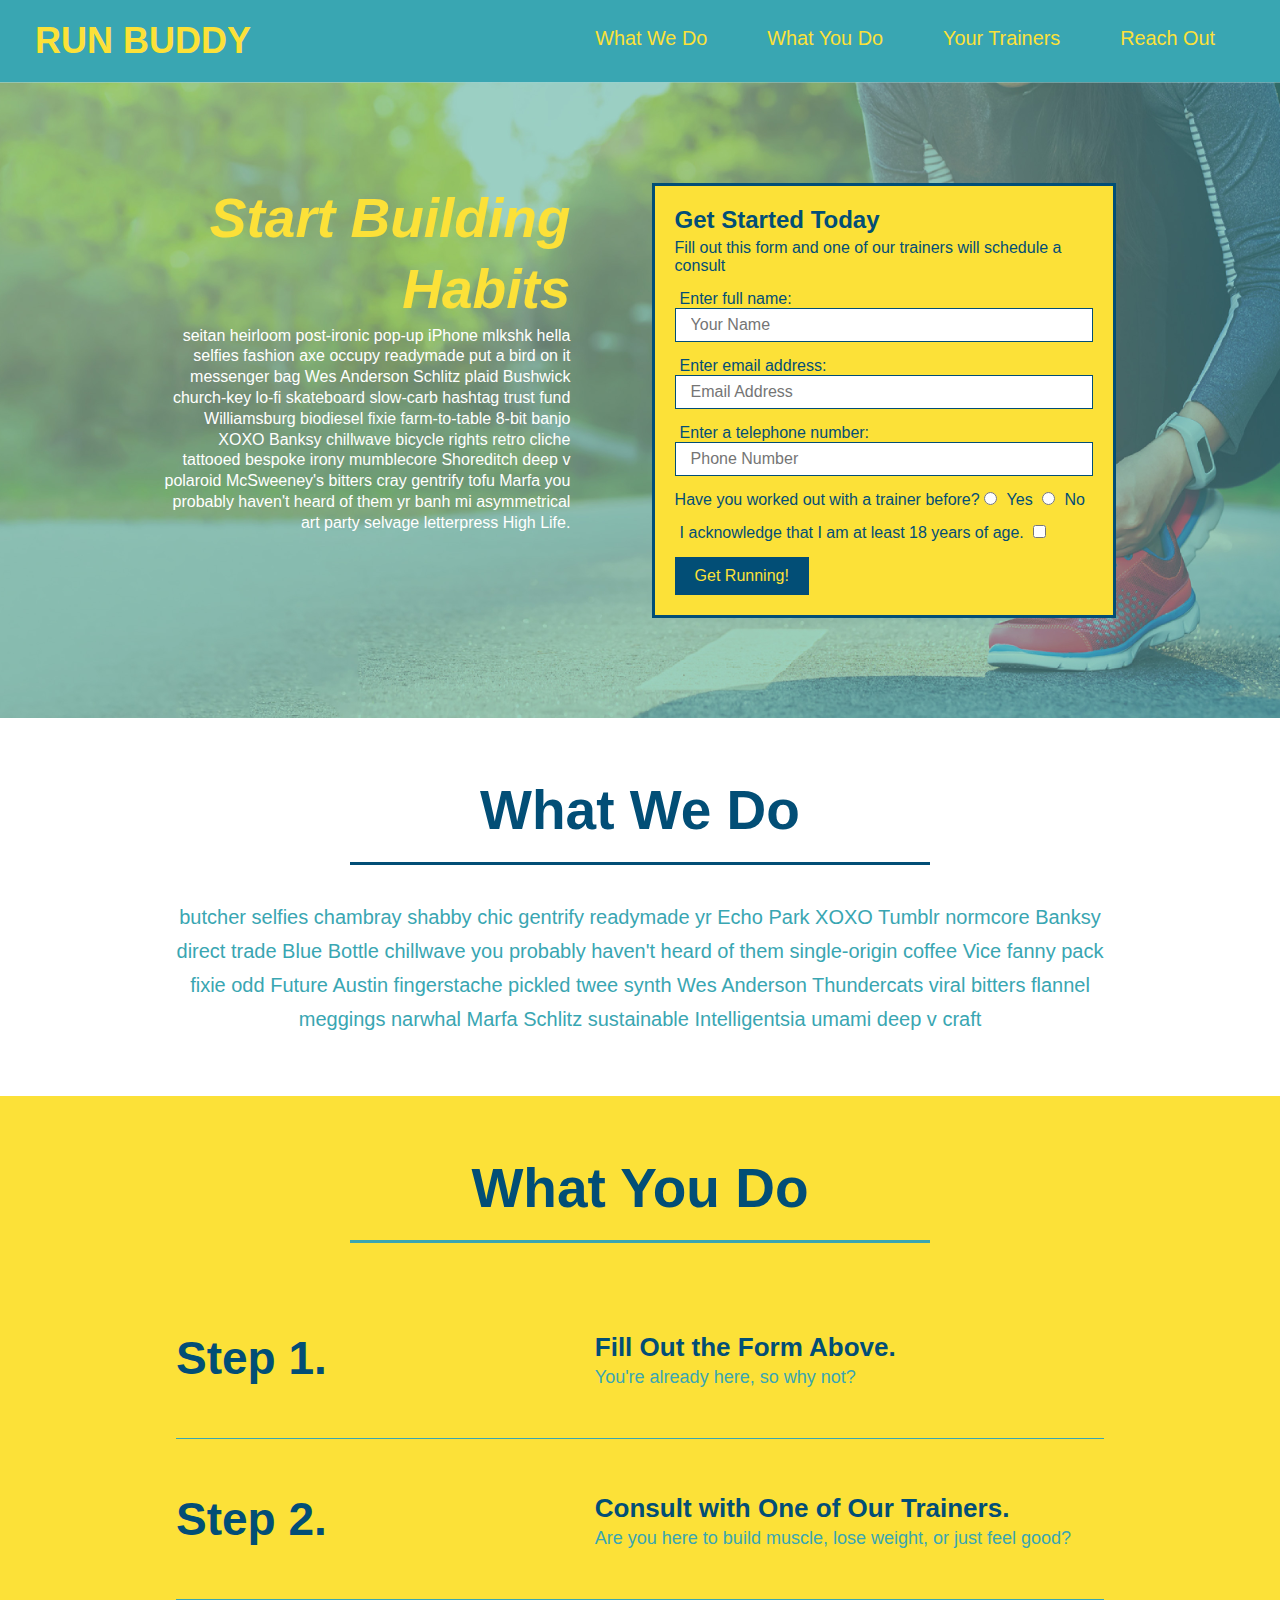
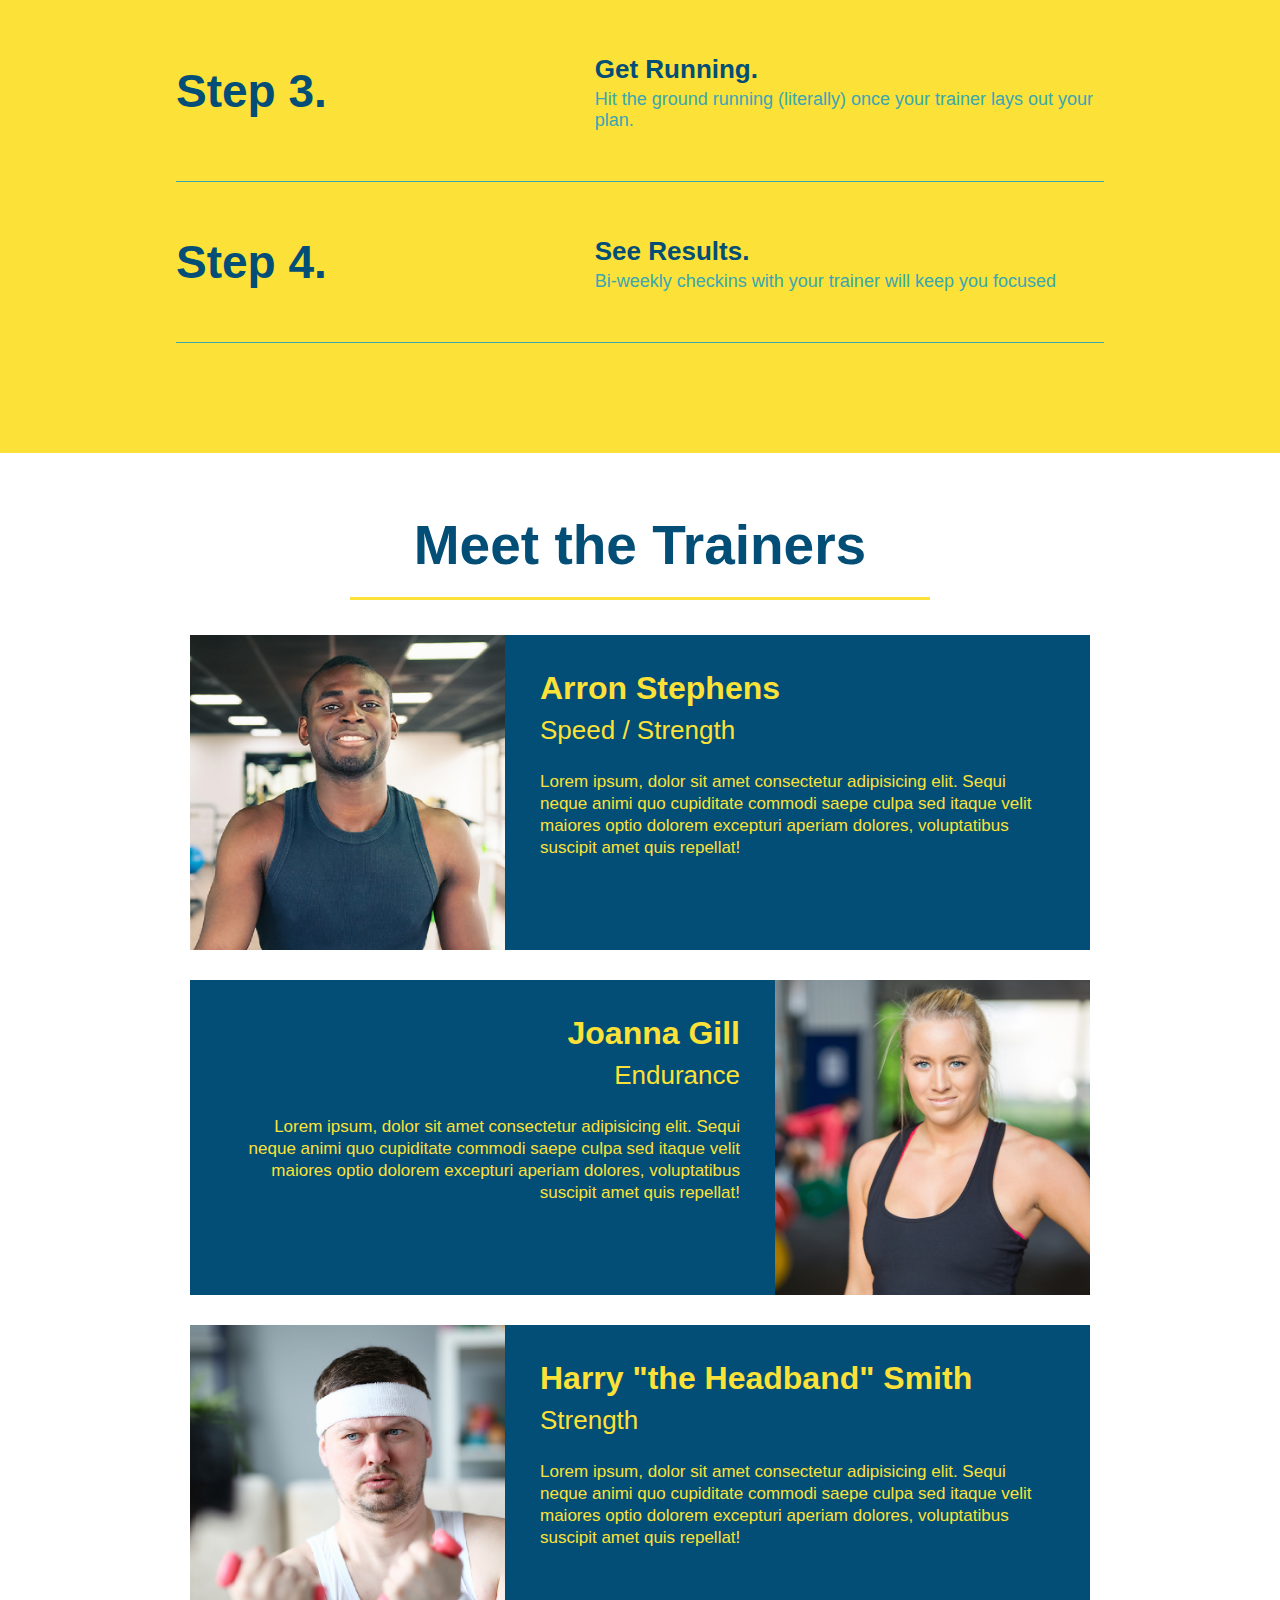
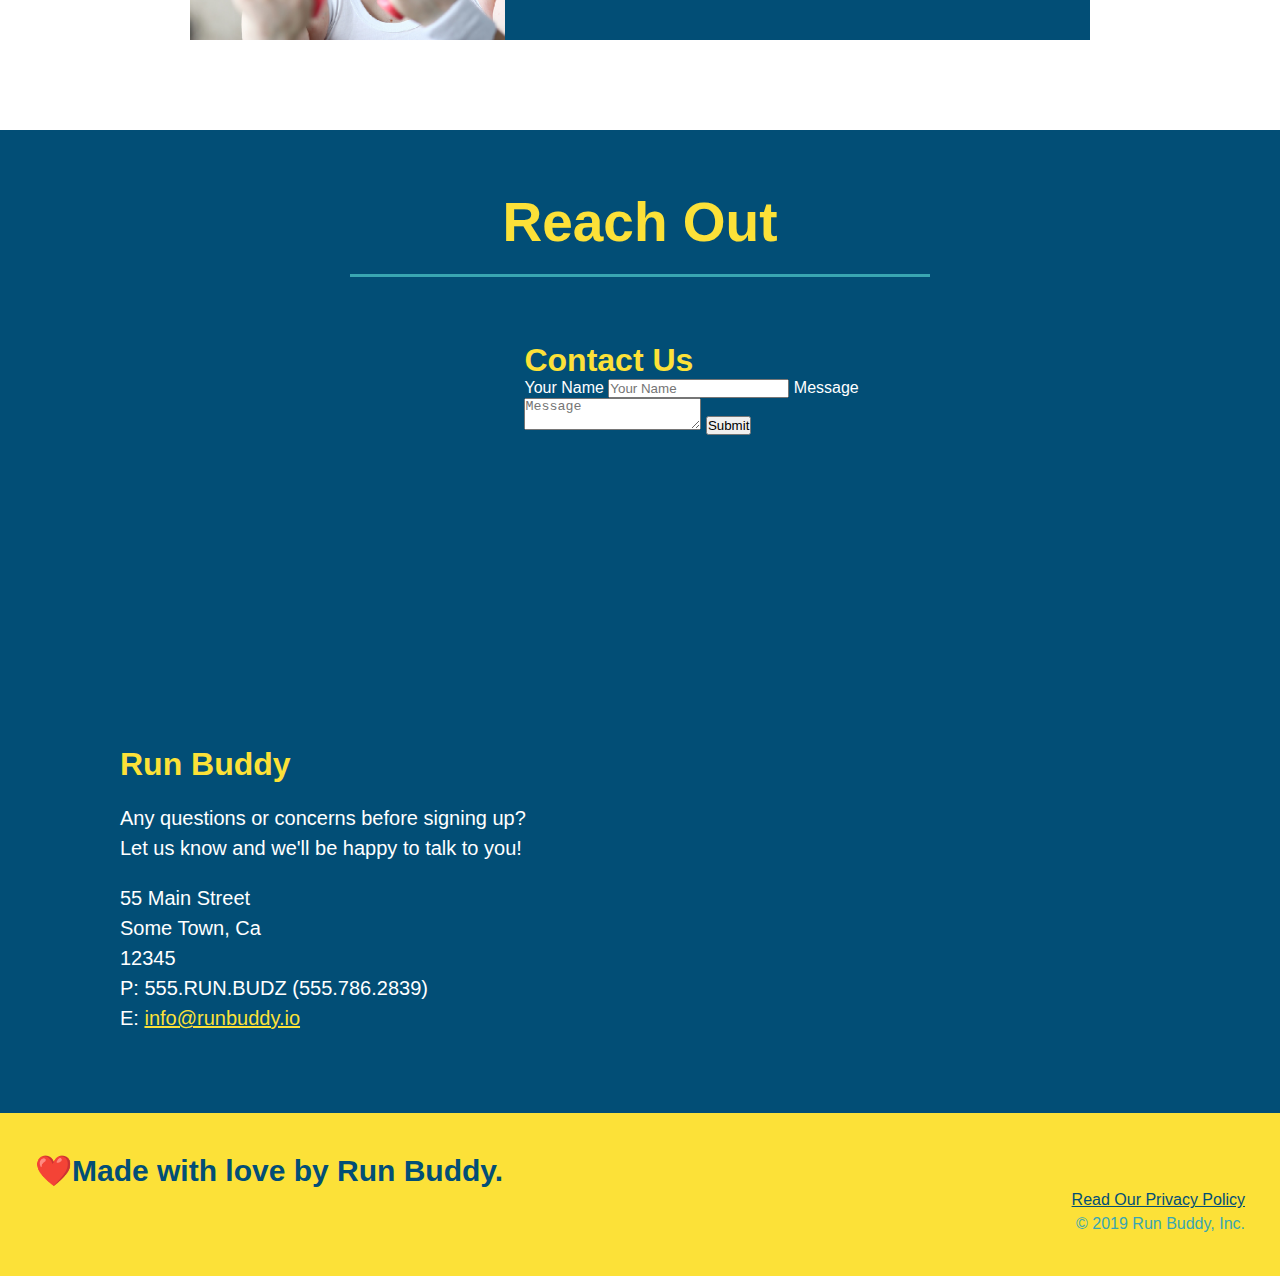
==== commit 42fc2c68: "add flexbox to the steps" ====
--- a/index.html
+++ b/index.html
@@ -81,47 +81,90 @@
       
         <!--"What we do" section -->
         <section id="what we do" class="intro">
-          <h2 class="section-title primary-border>">What We Do</h2>
+          <!--Wrap every h2 with a class of "section-title" in this div-->
+          <div class="flex-row">
+          <h2 class="section-title primary-border>">
+            What We Do
+          </h2>
+          </div>
+          <div class="flex-row">
           <p>
             butcher selfies chambray shabby chic gentrify readymade yr Echo Park XOXO Tumblr normcore Banksy direct trade Blue 
             Bottle chillwave you probably haven't heard of them single-origin coffee Vice fanny pack fixie odd Future Austin 
             fingerstache pickled twee synth Wes Anderson Thundercats viral bitters flannel meggings narwhal Marfa Schlitz 
             sustainable Intelligentsia umami deep v craft
           </p>
+        </div> 
         </section>
 
         <!--"What You Do section"-->
         <section id="what you do" class="steps">
-          <h2 class="section-title secondary-border">What You Do</h2>
-        
-          <div>
-            <img src="./.assets/images/step-1.svg" alt="" />        
-            <h3>Step 1: <span>Fill Out the Form Above.</span></h3>
-            <p>You're already here, so why not?</p>
-          </div>
-
-          <div>
-            <img src="./.assets/images/step-2.svg" alt="" />
-            <h3>Step 2: <span>Consult with One of Our Trainers.</span></h3>
-            <p>Are you here to build muscle, lose weight, or just feel good?</p>
-          </div>
-
-          <div>
-            <img src="./.assets/images/step-3.svg" alt="" />
-            <h3>Step 3: <span>Get Running.</span></h3>
-            <p>Hit the ground running (literally) once your trainer lays out your plan.</p>
-          </div>
-
-          <div>
-            <img src="./.assets/images/step-4.svg" alt="" />
-            <h3>Step 4: <span>See Results.</span></h3>
-            <p>Bi-weekly checkins with your trainer will keep you focused</p>
+          <div class="flex-row">
+          <h2 class="section-title secondary-border">
+            What You Do
+          </h2>
+          </div>
+
+        <div class="step">
+            <h3>Step 1.</h3>
+            <div class="step-info">
+              <div class="step-img">
+                <img src="./.assets/images/step-1.svg" alt="" /> 
+              </div> 
+              <div class="step-text">     
+              <h4>Fill Out the Form Above.</h4>
+              <p>You're already here, so why not?</p>
+            </div> 
+          </div>  
+        </div>
+
+          <div class="step">
+              <h3>Step 2.</h3>
+              <div class="step-info">
+                <div class="step-img">
+                <img src="./.assets/images/step-2.svg" alt="" />
+              </div>
+              <div class="step-text">
+                <h4>Consult with One of Our Trainers.</h4>
+                <p>Are you here to build muscle, lose weight, or just feel good?</p>
+              </div>
+            </div>
+          </div>
+
+          <div class="step">
+              <h3>Step 3.</h3>
+              <div class="step-info">
+                <div class="step-img">
+                <img src="./.assets/images/step-3.svg" alt="" />
+              </div>
+              <div class="step-text">
+                <h4>Get Running.</h4>
+                <p>Hit the ground running (literally) once your trainer lays out your plan.</p>
+              </div>
+            </div>
+          </div>
+
+          <div class="step">
+            <h3>Step 4.</h3>
+            <div class="step-info">
+              <div class="step-img">           
+              <img src="./.assets/images/step-4.svg" alt="" />
+              </div>
+                <div class="step-text">
+                <h4>See Results.</h4>
+                <p>Bi-weekly checkins with your trainer will keep you focused</p>
+              </div>
+            </div>  
           </div>
         </section>
 
         <!--"Meet The Trainers section"-->
         <section id="your-trainers" class="trainers">
-            <h2 class="section-title primary-border">Meet the Trainers</h2>
+            <div class="flex-row">
+            <h2 class="section-title primary-border">
+              Meet the Trainers
+            </h2>
+          </div>
             <article class="trainer">
               <img src="./.assets/images/trainer-1.jpg" alt="Arron Stephens in his workout clothes, ready to pump iron." />
               <div class="trainer-bio text-left">
--- a/.assets/css/style.css
+++ b/.assets/css/style.css
@@ -35,6 +35,14 @@
     margin: 7px 0;
 }
 
+header nav ul {
+    display: flex;
+    flex-wrap: wrap;
+    justify-content: space-between;
+    align-items: center;
+    list-style: none;
+}
+
 header nav ul li {
     display: inline;
 }
@@ -42,24 +50,24 @@
 header nav ul li a {
     margin: 0 30px;
     font-weight: lighter;
-    font-size: 22px;
+    font-size: 1.55vw;
 }
 
 footer {
+    justify-content: space-between;
+    flex-wrap: wrap;
     background: #fce138;
     width: 100%;
     padding: 40px 35px;
 }
 
 footer h2 {
-    display: inline;
     color: #024e76;
     font-size: 30px;
     margin: 0;
 }
 
 footer div {
-    float: right;
     line-height: 1.5;
     text-align: right;
 }
@@ -74,23 +82,22 @@
    
 /* Hero Style Start */
 .hero{
+    display: flex;
+    justify-content: center;
+    flex-wrap: wrap;
     background-image: url("../images/hero-bg.jpg");
-    height: 600px;
     background-size: cover;
-    background-position: center;
-    position: relative;
+    background-position: center;   
 }
 /* Hero Style End */
 
 .hero-form {
+    width: 40%;
+    margin: 3.5%;
     border: 3px solid #024e76;
     background-color: #fce138;
     padding: 20px;
-    width: 500px;
-    color: #024e76;
-    position: absolute;
-    bottom: 120px;
-    right: 140px;
+    color: #024e76;
 }
 
 .hero-form h3 {
@@ -123,11 +130,22 @@
     font-size: 16px;
 }
 
-.intro {
+.hero-cta {
+    width: 35%;
+    text-align: right;
+    margin: 3.5%;
+    color: #fff;
+    line-height: 1.3;
+}
+
+.hero-cta h2 {
+    font-style: italic;
+    font-size: 55px;
+    color: #fce138;
+}
+
+.intro p {
     text-align: center;
-}
-
-.intro p {
     line-height: 1.7;
     color: #39a6b2;
     width: 80%;
@@ -136,41 +154,66 @@
 }
 
 .steps {
+   background: #fce138;
+}
+
+.step h3 {
+    color: #024e76;
+    font-size: 46px;
+    flex: 1 30%;
+
+}
+
+.step-text p {
+    color: #39a6b2;
+    font-size: 18px;
+}
+
+.step-text h4 {
+    font-size: 26px;
+    line-height: 1.5;
+    color: #024e76;
+}
+
+.step {
+    margin: 50px auto;
+    padding-bottom: 50px;
+    width: 80%;
+    border-bottom: 1px solid #39a6b2;
+    display: flex;
+    flex-wrap: wrap;
+    align-items: center;
+    justify-content: space-between;
+}
+
+.step-info {
+    display: flex;
+    flex-wrap: wrap;
+    align-items: center;
+    flex: 2 70%;
+}
+
+.step-img {
+    flex: 1 12%;
+    margin-right: 20px;
+}
+
+.step-img img {
+    max-width: 100%;
+}
+
+.section-title {
+    padding-bottom: 20px;
     text-align: center;
-    background: #fce138;
-}
-
-.steps div {
-    margin-bottom: 80px;
-}
-
-.steps img {
-    width: 15%;
-    margin: 10px 0;
-}
-
-.steps h3 {
-    color: #024e76;
-    font-size: 46px;
-    margin-top: 10px;
-}
-
-.steps p {
-    color: #39a6b2;
-    font-size: 23px;
-}
-
-.steps span {
-    font-size: 38px;
-}
-
-.section-title {
-    font-size: 55px;
-    display: inline-block;
-    padding: 0 100px 20px 100px;
+    margin: 0 auto 35px auto;
+    width: 50%;
+    font-size: 55px;    
     border-bottom: 3px solid;
-    margin-bottom: 35px;
-    color: #024e76;
+    color: #024e76;
+}
+
+.step-text {
+    flex: 12;
 }
 
 .primary-border{
@@ -179,10 +222,6 @@
 
 .secondary-border {
     border-color: #39a6b2;
-}
-
-.trainers {
-    text-align: center;
 }
 
 .trainer {
@@ -230,8 +269,7 @@
 
 /* REACH OUT STYLES START */
 .contact {
-    text-align: center;
-    background: #024e76;
+   background: #024e76;
 }
 
 .contact h2 {
@@ -268,4 +306,8 @@
     color: #fce138;
 }
 
+.flex-row {
+    display: flex;
+}
+
 /* REACH OUT STYLES END */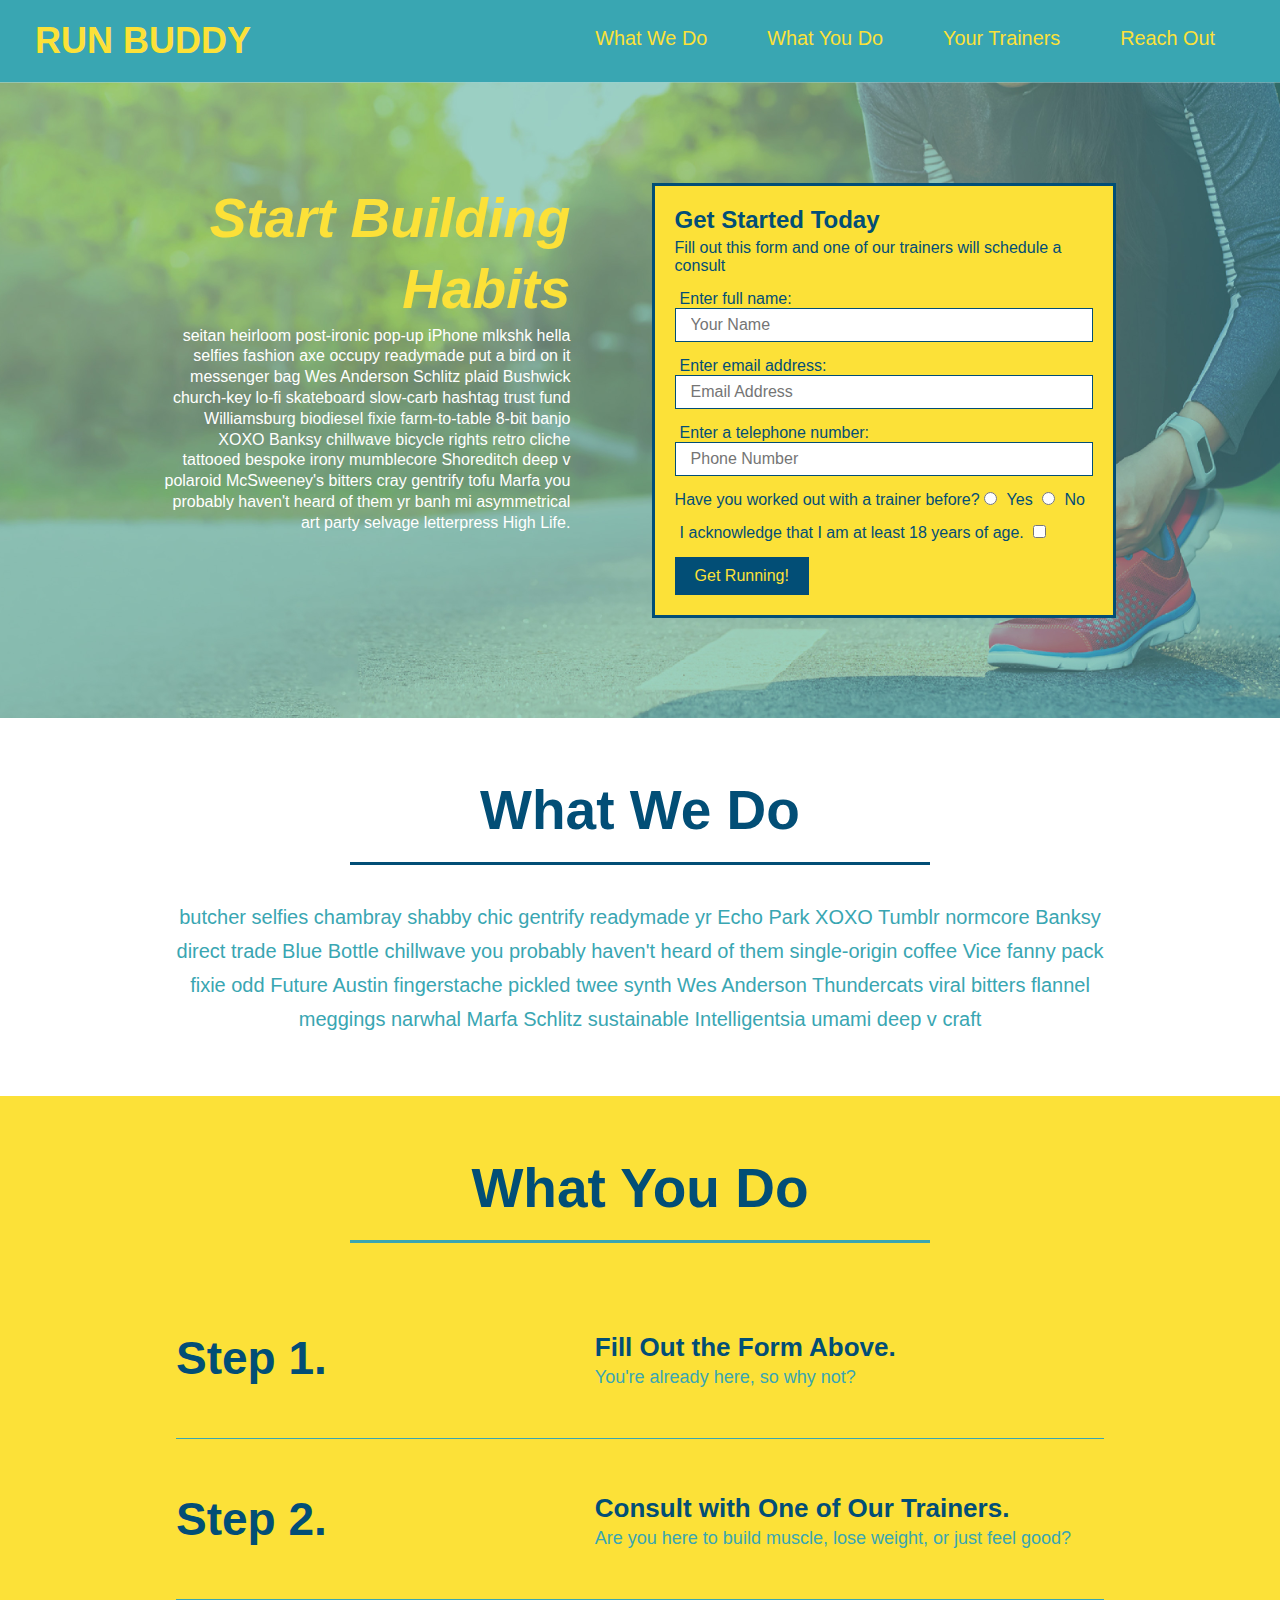
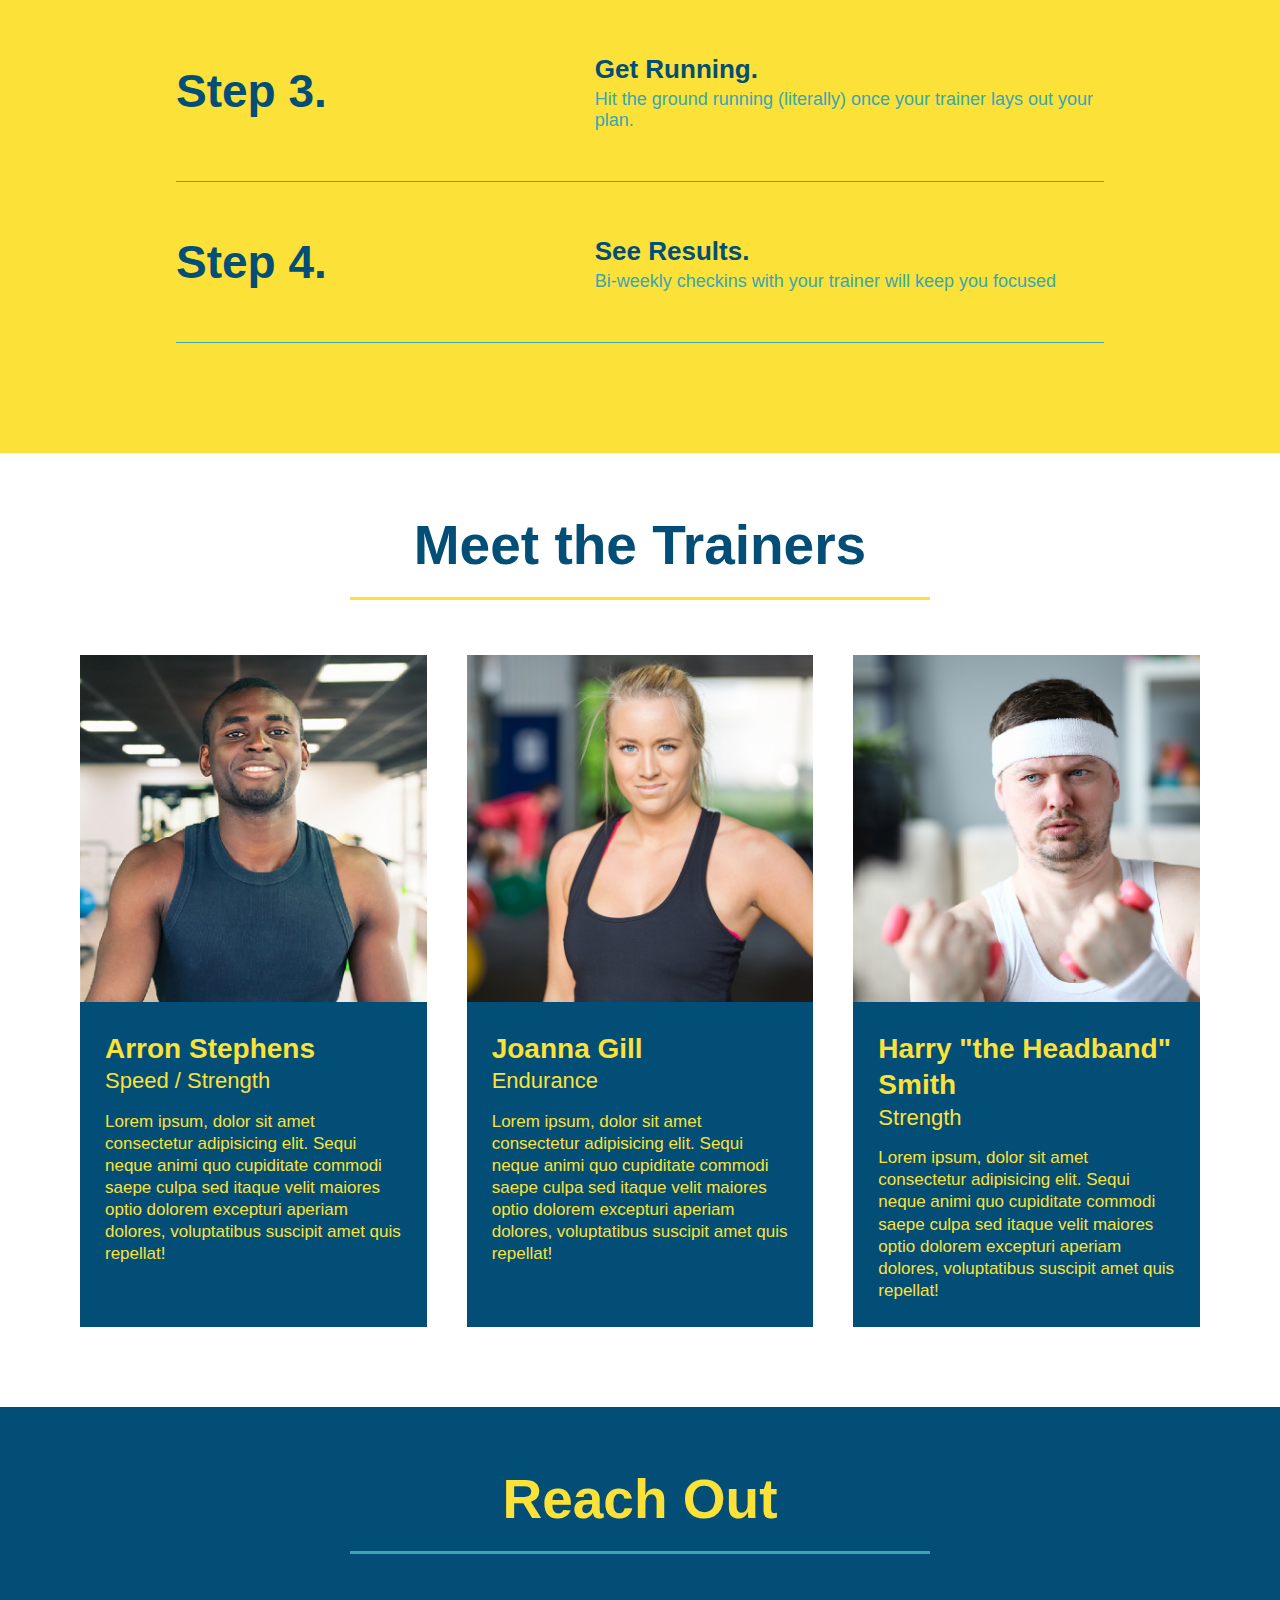
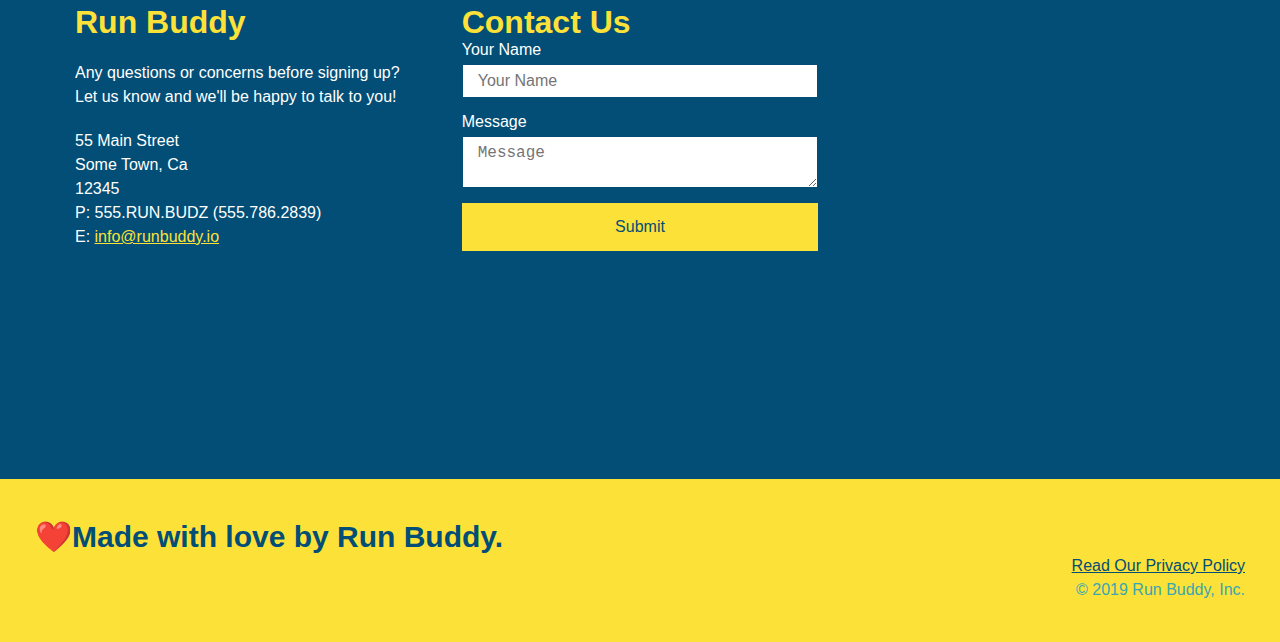
==== commit 66c28b28: "contact information styling" ====
--- a/index.html
+++ b/index.html
@@ -159,17 +159,18 @@
         </section>
 
         <!--"Meet The Trainers section"-->
-        <section id="your-trainers" class="trainers">
+        <section id="your-trainers">
             <div class="flex-row">
             <h2 class="section-title primary-border">
               Meet the Trainers
             </h2>
           </div>
+          <div class="trainers">
             <article class="trainer">
               <img src="./.assets/images/trainer-1.jpg" alt="Arron Stephens in his workout clothes, ready to pump iron." />
-              <div class="trainer-bio text-left">
-                <h3>Arron Stephens</h3>
-                <h4>Speed / Strength</h4>
+              <div class="trainer-bio">
+                <h3 class="trainer-name">Arron Stephens</h3>
+                <h4 class="trainer-role">Speed / Strength</h4>
                 <p>
                   Lorem ipsum, dolor sit amet consectetur adipisicing elit. Sequi neque animi quo cupiditate commodi saepe culpa 
                   sed 
@@ -177,28 +178,30 @@
                 </p>
               </div>
             </article>
+          
 
             <!--second trainer bio-->
             <article class="trainer">
-              <div class="trainer-bio text-right">
-                <h3>Joanna Gill</h3>
-                <h4>Endurance</h4>
+              <img src="./.assets/images/trainer-2.jpg" alt="Joanna Gill cooling off after a workout." />
+              <div class="trainer-bio">
+                <h3 class="trainer-name">Joanna Gill</h3>
+                <h4 class="trainer-role">Endurance</h4>
                 <p>
                   Lorem ipsum, dolor sit amet consectetur adipisicing elit. Sequi neque animi quo cupiditate commodi saepe culpa 
                   sed
                   itaque velit maiores optio dolorem excepturi aperiam dolores, voluptatibus suscipit amet quis repellat!
                 </p>
               </div>
-              <img src="./.assets/images/trainer-2.jpg" alt="Joanna Gill cooling off after a workout." />
             </article>
+          
 
             <!--third trainer bio-->
-            <article class="trainer">
+           <article class="trainer">
               <img src="./.assets/images/trainer-3.jpg" 
               alt="Harry Smith wearing a headband and lifting comically small pink weights" />
-              <div class="trainer-bio text-left">
-                <h3>Harry "the Headband" Smith</h3>
-                <h4>Strength</h4>
+              <div class="trainer-bio">
+                <h3 class="trainer-name">Harry "the Headband" Smith</h3>
+                <h4 class="trainer-role">Strength</h4>
                 <p>
                   Lorem ipsum, dolor sit amet consectetur adipisicing elit. Sequi neque animi quo cupiditate commodi saepe culpa 
                   sed
@@ -206,48 +209,53 @@
                 </p>
               </div>
             </article>
+          </div>
         </section>
 
         <!--Reach Out Section-->
         <section id="reach-out" class="contact">
             <h2 class="section-title secondary-border">Reach Out</h2>
             <div class="contact-info">
+              <div>
+                <h3>Run Buddy</h3>
+                <p>
+                  Any questions or concerns before signing up?
+                  <br />
+                  Let us know and we'll be happy to talk to you!
+                </p>
+
+                <address>
+                  55 Main Street <br />
+                  Some Town, Ca <br />
+                  12345<br />
+                  P: 555.RUN.BUDZ (555.786.2839)<br />
+                  E: <a href="mailto:info@runbuddy.io">info@runbuddy.io</a>
+                </address>
+
+              </div>
+
+              <div class="contact-form">
+                <h3>Contact Us</h3>
+                <form>
+                  <label for="contact-name">Your Name</label>
+                  <input type="text" id="contact-name" placeholder="Your Name" />
+
+                  <label for="contact-message">Message</label>
+                  <textarea id="contact-message" placeholder="Message"></textarea>
+
+                  <button type="submit">Submit</button>
+                </form>
+              </div>            
+              
               <iframe 
               src="https://www.google.com/maps/embed?pb=!1m18!1m12!1m3!1d3349.6578316327505!2d-97.2868146845004!3d32.90721388464193!2m3!1f0!2f0!3f0!3m2!1i1024!2i768!4f13.1!3m3!1m2!1s0x864dd835c9308eb7%3A0xdb7563841dce5115!2s4749%20Van%20Zandt%20Dr%2C%20Fort%20Worth%2C%20TX%2076244!5e0!3m2!1sen!2sus!4v1632277950249!5m2!1sen!2sus" 
                 style="border:0;" 
                 allowfullscreen="" 
                 loading="lazy">
               </iframe>
-              <div class="contact-form">
-                <h3>Contact Us</h3>
-                <form>
-                  <label for="contact-name">Your Name</label>
-                  <input type="text" id="contact-name" placeholder="Your Name" />
-
-                  <label for="contact-message">Message</label>
-                  <textarea id="contact-message" placeholder="Message"></textarea>
-
-                  <button type="submit">Submit</button>
-                </form>
-              </div>
-
-              <div>
-              <h3>Run Buddy</h3>
-              <p>
-                Any questions or concerns before signing up?
-                <br />
-                Let us know and we'll be happy to talk to you!
-              </p>
-              <address>
-                55 Main Street <br />
-                Some Town, Ca <br />
-                12345<br />
-                P: 555.RUN.BUDZ (555.786.2839)<br />
-                E: <a href="mailto:info@runbuddy.io">info@runbuddy.io</a>
-              </address>
-            </div>
-            </div>
-        </section>
+
+            </div>
+          </section>
     
         <!-- footer -->
           <footer>
--- a/.assets/css/style.css
+++ b/.assets/css/style.css
@@ -225,38 +225,41 @@
 }
 
 .trainer {
-    width: 900px;
-    margin: 0 auto 30px auto;
+    margin: 20px;
     background: #024e76;
     color: #fce138;
-    overflow: auto;
+    flex: 1;
+}
+
+.trainers {
+    width: 100%;
+    margin: 0 auto;
+    display: flex;
+    flex-wrap: wrap;
+    justify-content: space-around;
 }
 
 .trainer img {
-    width: 35%;
-    float: left;
+    width: 100%;
 }
 
 .trainer-bio {
-    padding: 35px;
-    float: left;
-    width: 65%;
-    }
+    padding: 25px;
+    line-height: 1.3;
+}
 
 .trainer-bio h3 {
-    font-size: 32px;
-    margin-bottom: 8px;
+    font-size: 28px;
 }
 
 .trainer-bio h4 {
     font-weight: lighter;
-    font-size: 26px;
-    margin-bottom: 25px;
+    font-size: 22px;
+    margin-bottom: 15px;
 }
 
 .trainer-bio p {
     font-size: 17px;
-    line-height: 1.3;
 }
 
 .text-left {
@@ -276,17 +279,17 @@
     color: #fce138;
 }
 
+.contact-info {
+    display: flex;
+    justify-content: space-between;
+    flex-wrap: wrap;
+}
+
 .contact-info iframe {
-    width: 400px;
     height: 400px;
 }
 
 .contact-info div {
-    width: 410px;
-    display: inline-block;
-    vertical-align: top;
-    text-align: left;
-    margin: 30px 0 0 60px;
     color: white;
 }
 
@@ -298,7 +301,7 @@
 .contact-info p, .contact-info address {
     margin: 20px 0;
     line-height: 1.5;
-    font-size: 20px;
+    font-size: 16px;
     font-style: normal;
 }
 
@@ -306,6 +309,32 @@
     color: #fce138;
 }
 
+.contact-info > * {
+    flex: 1;
+    margin: 15px;
+}
+
+.contact-form input, .contact-form textarea {
+    border: 1px solid #024e76;
+    display: block;
+    padding: 7px 15px;
+    font-size: 16px;
+    color: #024e76;
+    width: 100%;
+    margin-bottom: 15px;
+    margin-top: 5px;
+}
+
+.contact-form button {
+    width: 100%;
+    border: none;
+    background: #fce138;
+    color: #024e76;
+    text-align: center;
+    padding: 15px 0;
+    font-size: 16px;
+}
+
 .flex-row {
     display: flex;
 }
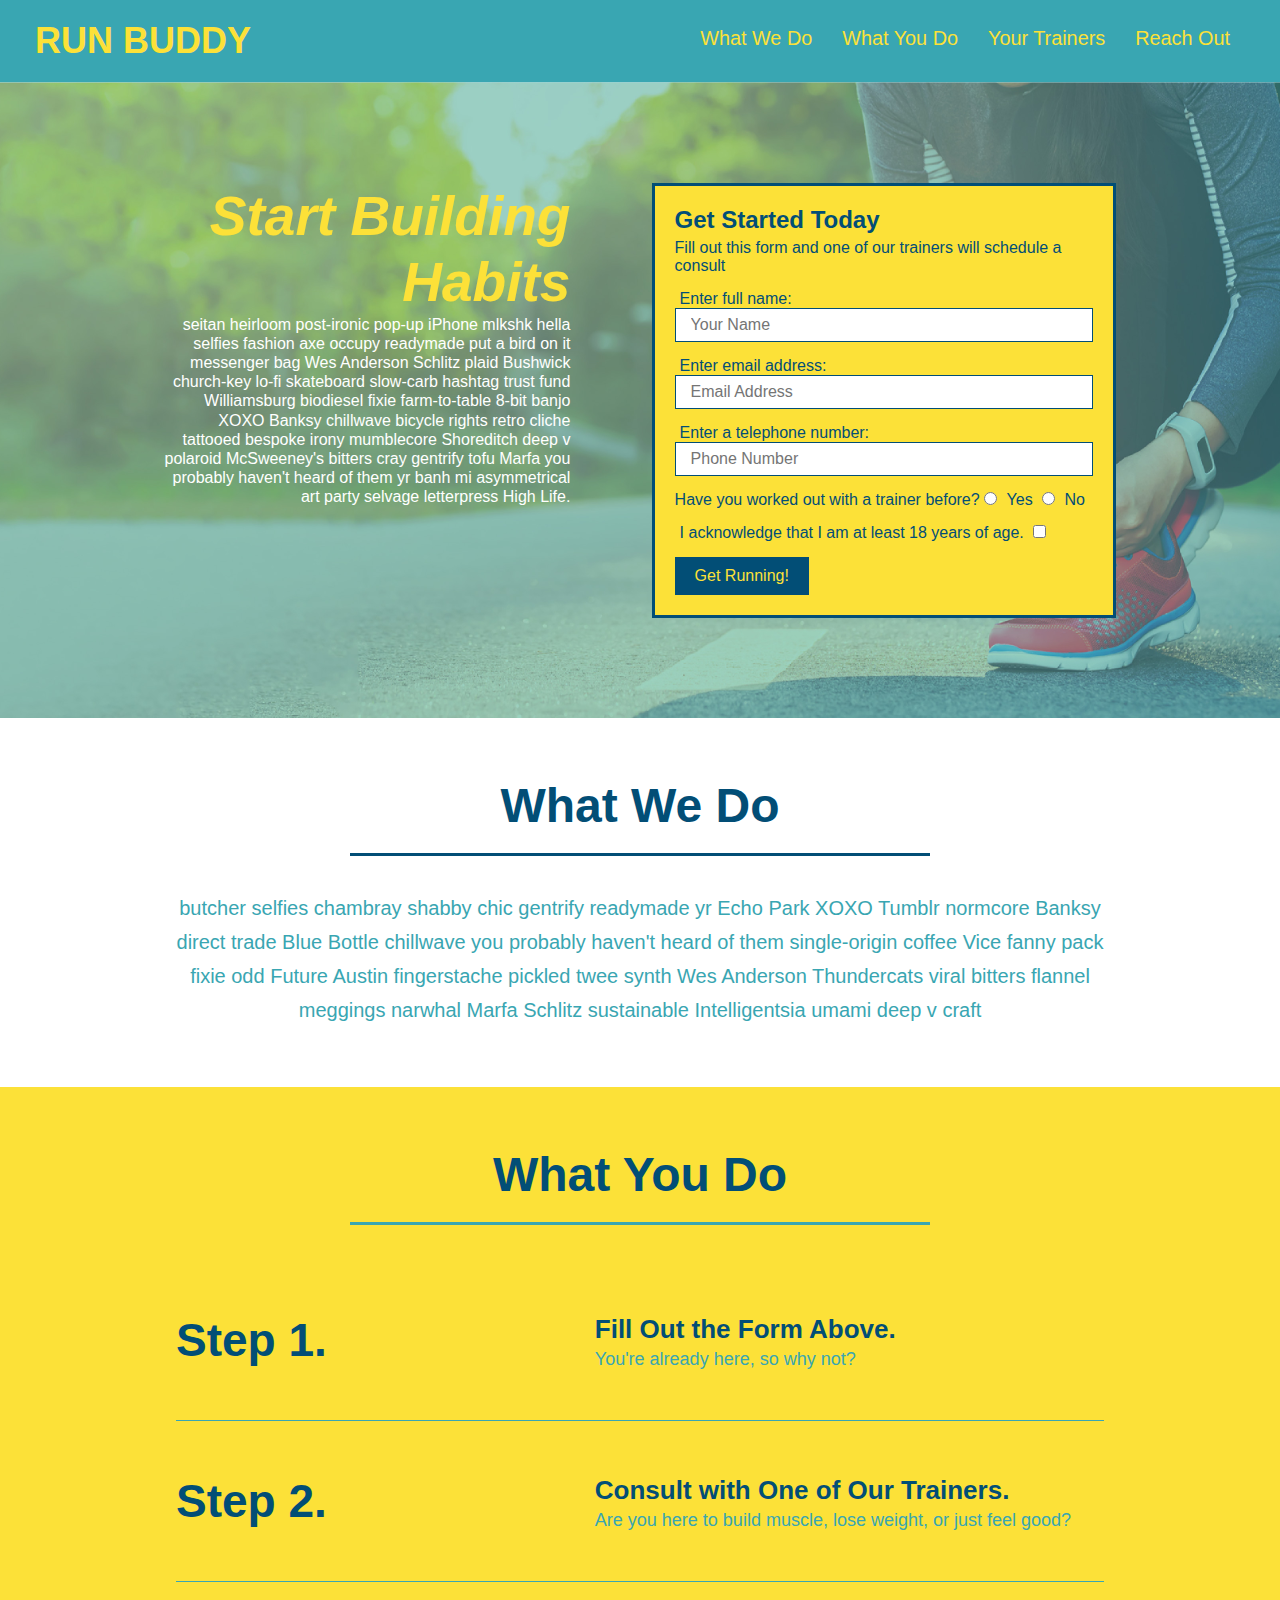
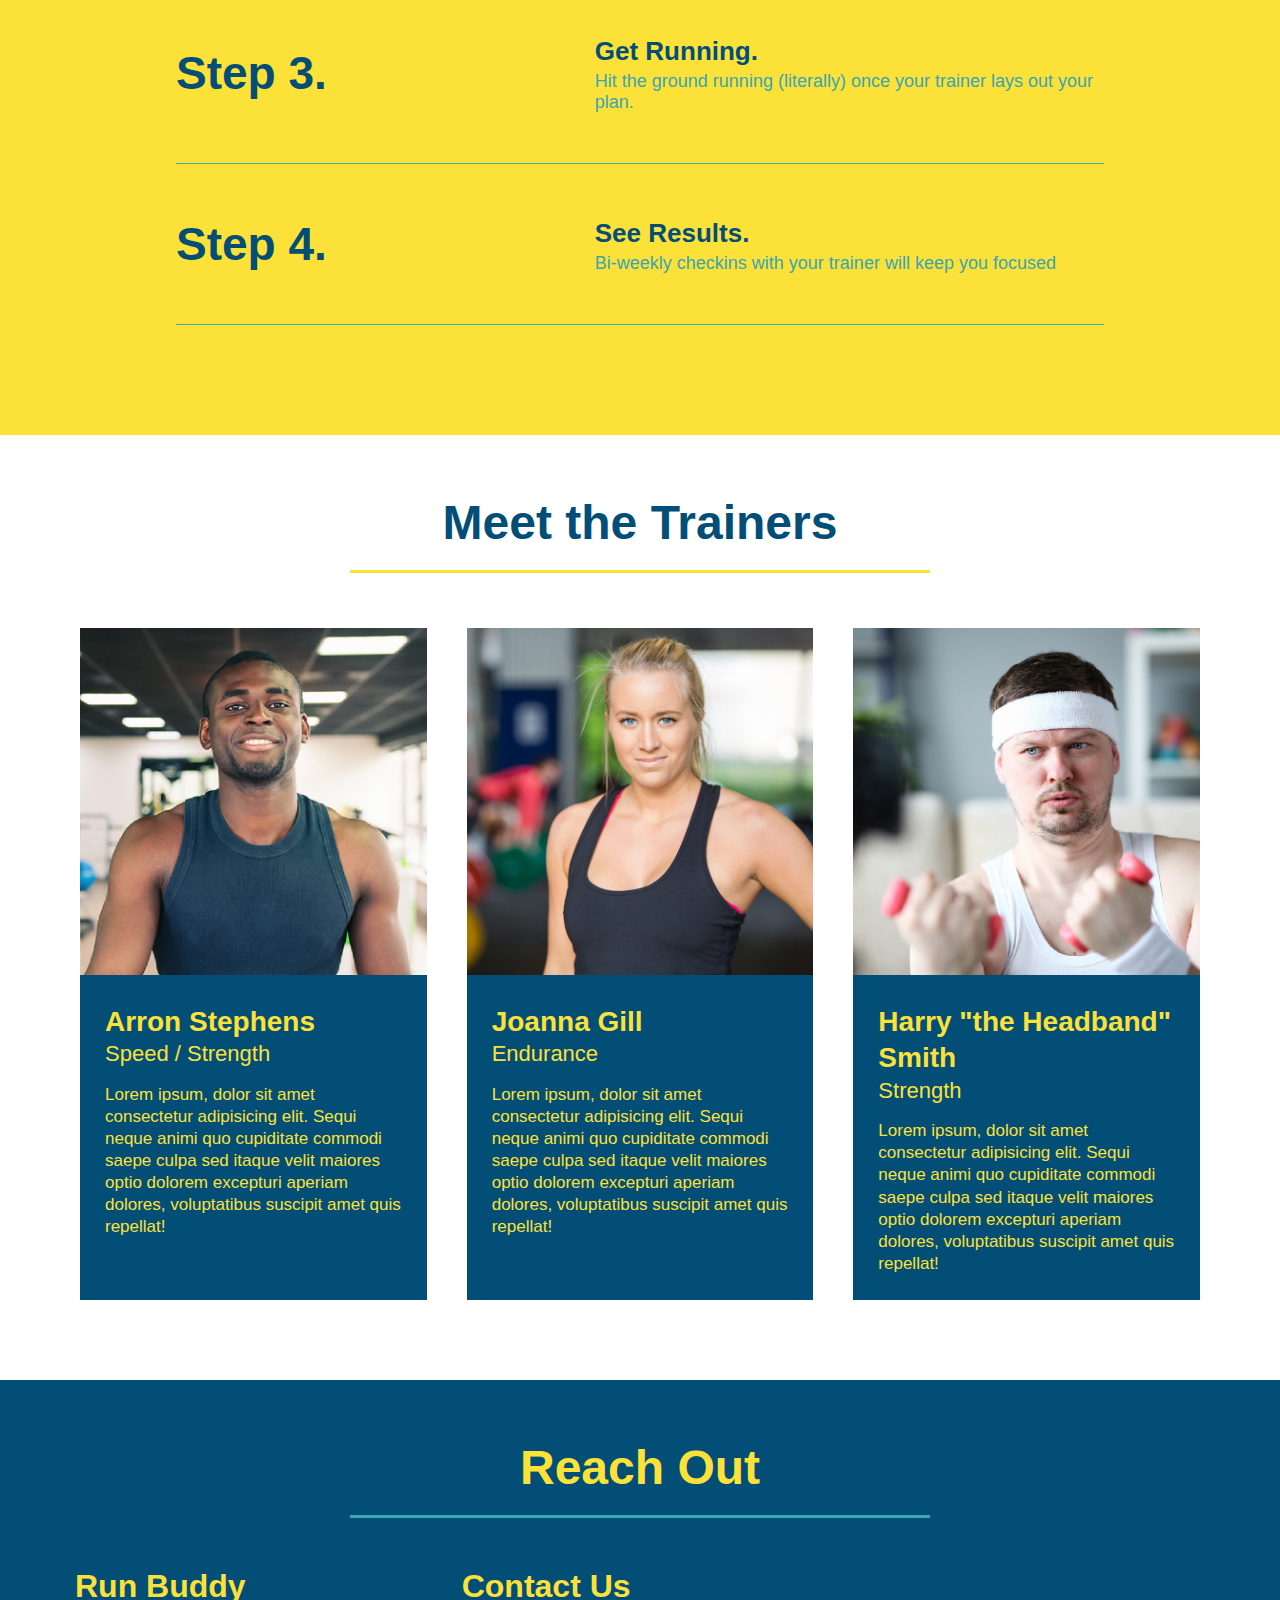
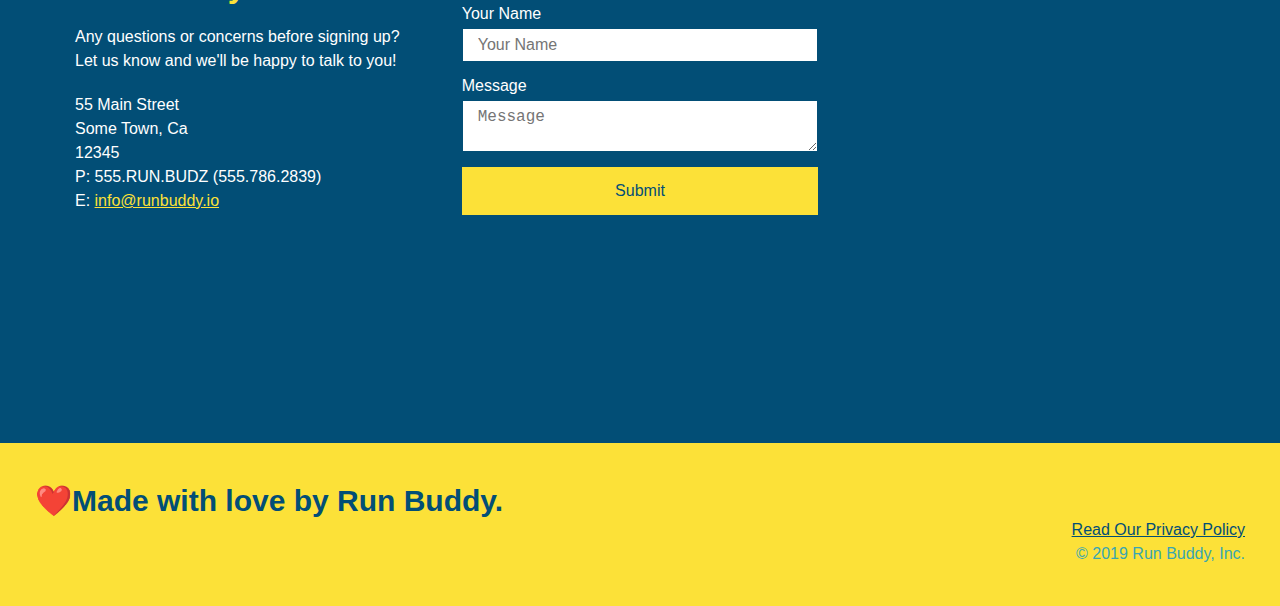
==== commit fb5bbaff: "added media queries" ====
--- a/index.html
+++ b/index.html
@@ -3,6 +3,7 @@
    
     <head>
         <meta charset= "UTF-8" />
+        <meta name="viewport" content="width=device=width, initial-scale=1.0" />
             <title>Run Buddy</title>
             <link rel="stylesheet" href=".assets/css/style.css" />
         </head>
--- a/.assets/css/style.css
+++ b/.assets/css/style.css
@@ -48,7 +48,7 @@
 }
 
 header nav ul li a {
-    margin: 0 30px;
+    padding: 10px 15px;
     font-weight: lighter;
     font-size: 1.55vw;
 }
@@ -82,6 +82,7 @@
    
 /* Hero Style Start */
 .hero{
+    align-items: flex-start;
     display: flex;
     justify-content: center;
     flex-wrap: wrap;
@@ -135,7 +136,7 @@
     text-align: right;
     margin: 3.5%;
     color: #fff;
-    line-height: 1.3;
+    line-height: 1.2;
 }
 
 .hero-cta h2 {
@@ -207,7 +208,7 @@
     text-align: center;
     margin: 0 auto 35px auto;
     width: 50%;
-    font-size: 55px;    
+    font-size: 48px;    
     border-bottom: 3px solid;
     color: #024e76;
 }
@@ -339,4 +340,18 @@
     display: flex;
 }
 
-/* REACH OUT STYLES END */+/* REACH OUT STYLES END */
+
+/* MEDIA QUERY FOR SMALLER DESKTOP SCREENS AND SMALLER */
+@media screen and (max-width: 980px) {
+    }
+
+/*MEDIA QUERY FOR TABLETS AND SMALLER */
+@media screen and (max-width:768px) {
+    
+}
+
+/* MEDIA QUERY FOR MOBILE PHONES AND SMALLER */
+@media screen and (max-width: 575px) {
+    
+}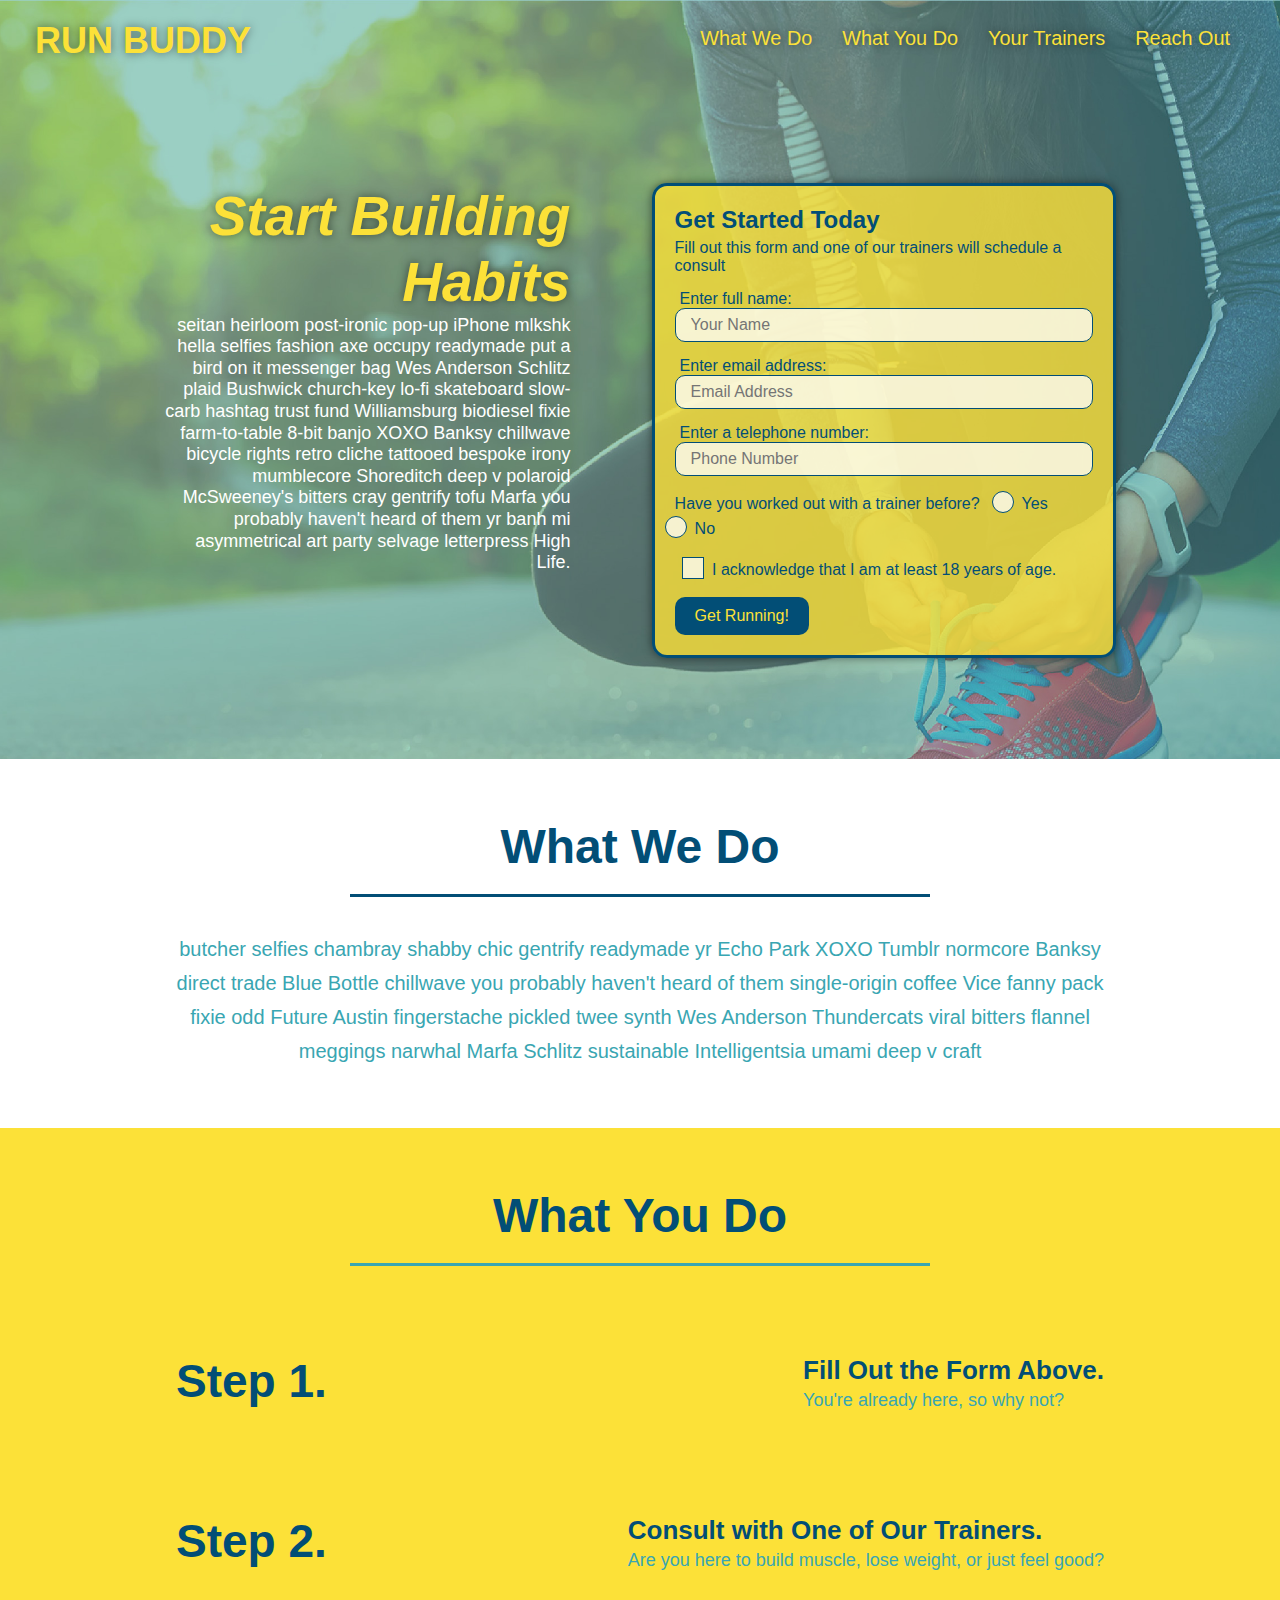
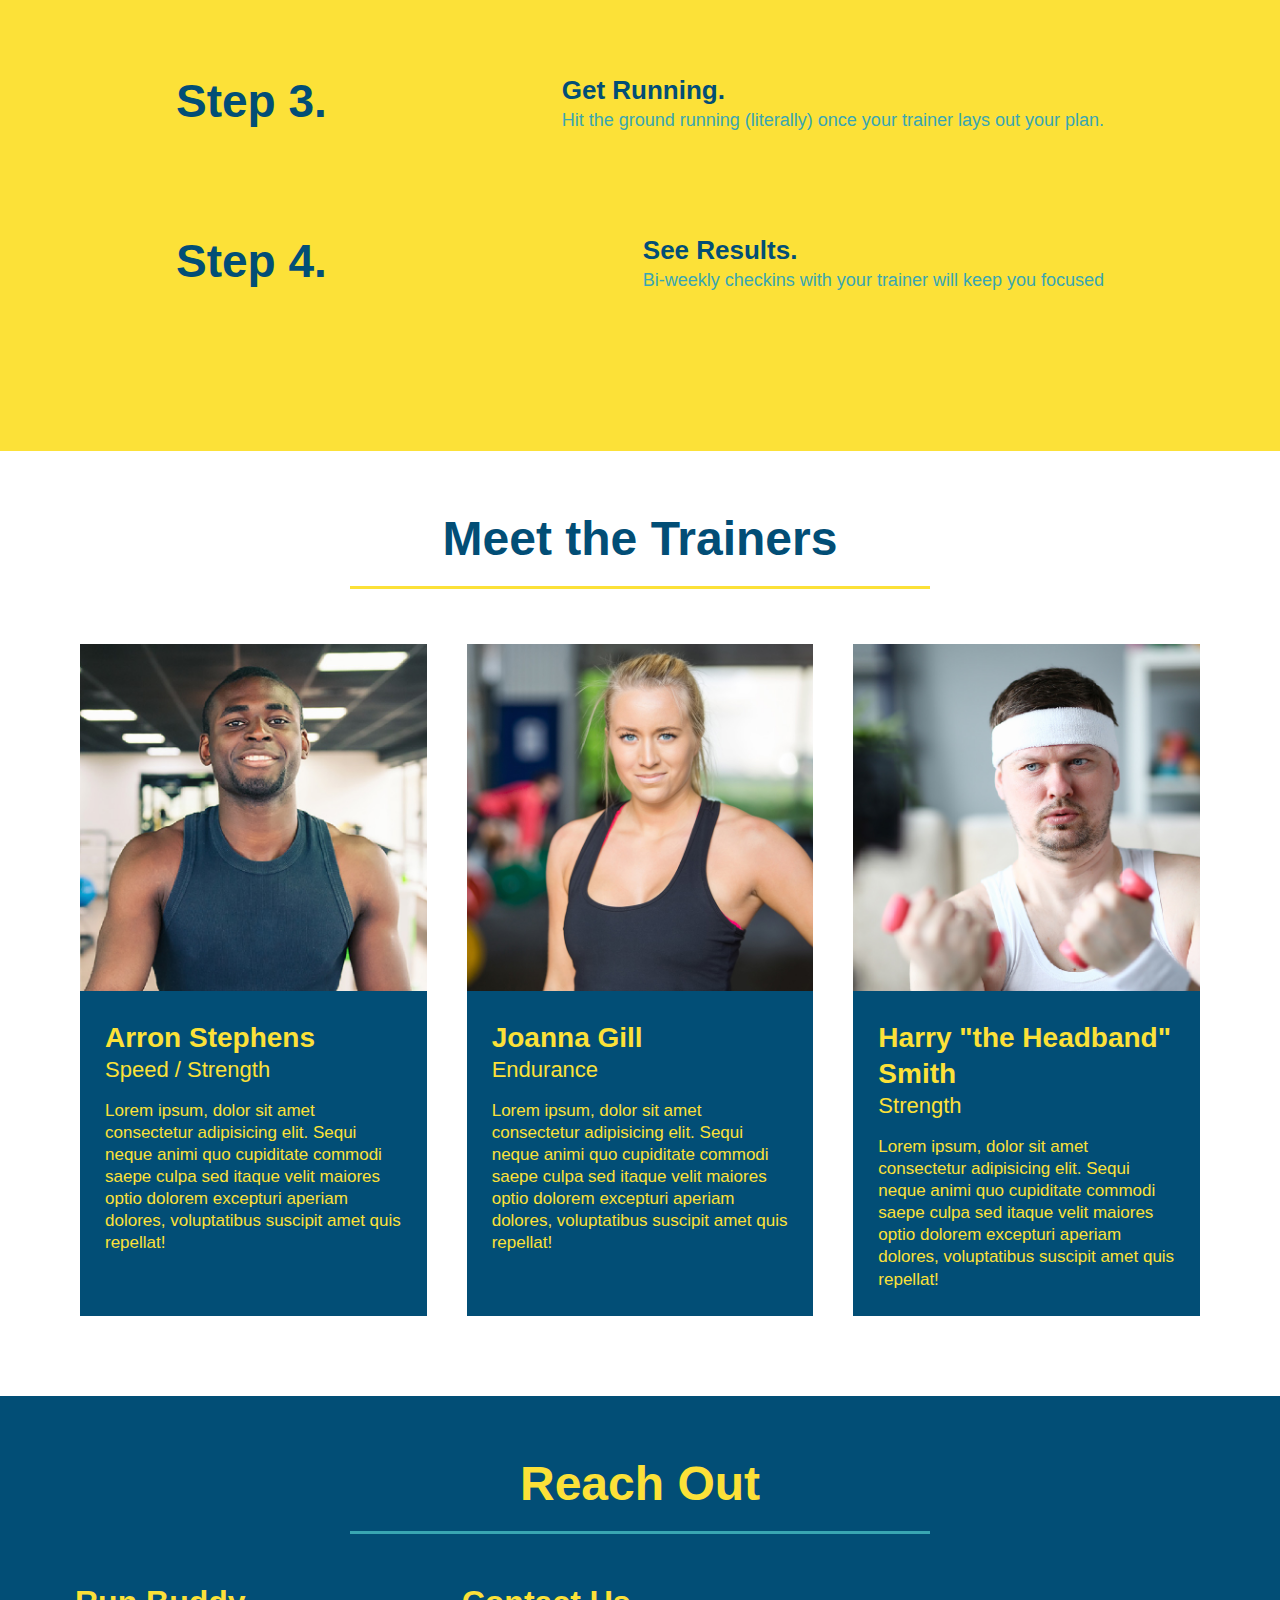
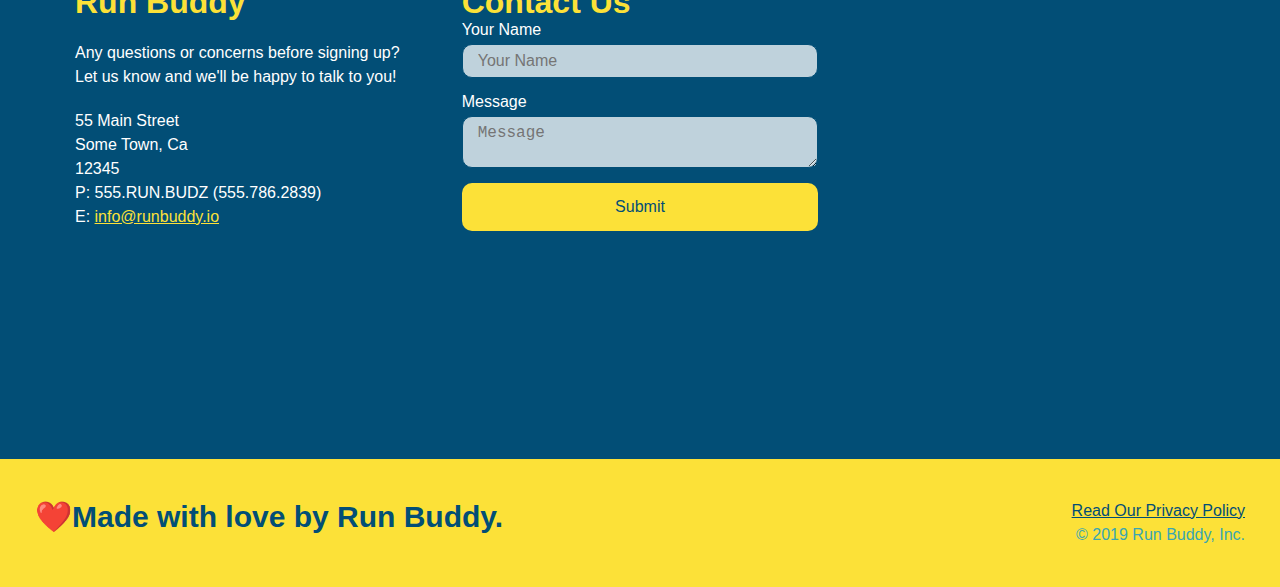
==== commit 837b47bb: "final css touches" ====
--- a/index.html
+++ b/index.html
@@ -60,18 +60,23 @@
                 <input type="email" placeholder="Email Address" name="email" id="email" class="form-input">
                 <label for="phone">Enter a telephone number:</label>
                 <input type="tel" placeholder="Phone Number" name="phone" id="phone" class="form-input">
-                <p>
-                    Have you worked out with a trainer before?
-                    <input type="radio" name="trainer-confrim" id="trainer-yes" />
-                    <label for="trainer-yes">Yes</label>
-                    <input type="radio" name="trainer-confrim" id="trainer-no" />
-                    <label for="trainer-no">No</label>
-                </p>
-                <p>
-                  <label for="checkbox" >
-                    I acknowledge that I am at least 18 years of age.
-                  </label>
-                  <input type="checkbox" name="age-confirm" id="checkbox" />
+                    <p>
+                      Have you worked out with a trainer before?
+                      <span class="radio-wrapper">
+                        <input type="radio" name="trainer-confirm" id="trainer-yes" />
+                        <label for="trainer-yes">Yes</label>
+                      </span>
+                      <span class="radio-wrapper">
+                        <input type="radio" name="trainer-confirm" id="trainer-no" />
+                        <label for="trainer-no">No</label>
+                      </span>
+                    </p>
+                    <p>
+                      <span class="checkbox-wrapper">
+                        <input type="checkbox" name="age-confirm" id="checkbox" />
+                        <label for="checkbox">I acknowledge that I am at least 18 years of age.</label>
+                      </span>
+                    </p>
                 </p>
                 <button type="submit">
                     Get Running!
--- a/.assets/css/style.css
+++ b/.assets/css/style.css
@@ -1,3 +1,9 @@
+:root {
+    --primary-color: #fce138;
+    --secondary-color: #024e76;
+    --tertiary-color: #39a6b2;
+  }
+
 *{
 margin: 0;
 padding: 0;
@@ -5,30 +11,40 @@
 }
 
 body {
-  /*more on this crazy alphanumerical value in a minute! */
-  color: #39a6b2;
+  color: var(--tertiary-color);
   font-family: Helvetica, Arial, sans-sarif;
 }
 
-/* apply styles to <header> */
+
+/* HEADER/ NAV BAR STYLES START */
+
 header {
   padding: 20px 35px;
-  background-color: #39a6b2;
+  background-color: var(--tertiary-color);
   display: flex;
   justify-content: space-between;
   flex-wrap: wrap;
+  position: -webkit-sticky;
+  position: sticky;
+  top: 0;
+  background-image: url("../images/hero-bg.jpg");
+  background-size: cover;
+  background-attachment: fixed;
+  background-position: 80%; 
+  z-index: 9999;
 }
 
 header h1 {
     font-weight: bold;
     font-size: 36px;
-    color: #fce138;
+    color: var(--primary-color);
     margin: 0;
+    text-shadow: 0 0 10px rgba(0, 0, 0, 0.5);
     }
 
 header a {
     text-decoration: none;
-    color: #fce138;
+    color: var(--primary-color);
 }
 
 header nav {
@@ -41,28 +57,38 @@
     justify-content: space-between;
     align-items: center;
     list-style: none;
-}
-
-header nav ul li {
-    display: inline;
 }
 
 header nav ul li a {
     padding: 10px 15px;
     font-weight: lighter;
     font-size: 1.55vw;
-}
-
+    text-shadow: 0 0 10px rgba(0, 0, 0, 0.5);
+}
+
+header nav ul li a:hover {
+    background: var(--primary-color);
+    color: var(--secondary-color);
+    border-radius: 15px;
+    text-shadow: none;
+}
+
+/* HEADER/ NAV BAR STYLES END*/
+
+
+
+/* FOOTER STYLES START*/
 footer {
     justify-content: space-between;
     flex-wrap: wrap;
-    background: #fce138;
+    background: var(--primary-color);
     width: 100%;
     padding: 40px 35px;
+    display: flex;
 }
 
 footer h2 {
-    color: #024e76;
+    color: var(--secondary-color);
     font-size: 30px;
     margin: 0;
 }
@@ -73,9 +99,11 @@
 }
 
 footer a {
-    color: #024e76
-}
-
+    color: var(--secondary-color)
+}
+/* END FOOTER STYLES*/
+
+/*STYLE ALL SECTION TAGS*/
 section {
     padding: 60px;
 } 
@@ -88,47 +116,8 @@
     flex-wrap: wrap;
     background-image: url("../images/hero-bg.jpg");
     background-size: cover;
-    background-position: center;   
-}
-/* Hero Style End */
-
-.hero-form {
-    width: 40%;
-    margin: 3.5%;
-    border: 3px solid #024e76;
-    background-color: #fce138;
-    padding: 20px;
-    color: #024e76;
-}
-
-.hero-form h3 {
-    font-size: 24px;
-    margin: 0px;
-}
-.hero-form p {
-    margin: 5px 0 15px 0;
-}
-
-.form-input {
-    border: 1px solid #024e76;
-    display: block;
-    padding: 7px 15px;
-    font-size: 16px;
-    color: #024e76;
-    width: 100%;
-    margin-bottom: 15px;
-}
-
-.hero-form label {
-    margin: 0 5px;
-}
-
-.hero-form button {
-    color: #fce138;
-    background-color: #024e76;
-    border: none;
-    padding: 10px 20px;
-    font-size: 16px;
+    background-attachment: fixed;
+    background-position: 80%;   
 }
 
 .hero-cta {
@@ -137,72 +126,130 @@
     margin: 3.5%;
     color: #fff;
     line-height: 1.2;
+    font-size: 18px;
 }
 
 .hero-cta h2 {
     font-style: italic;
     font-size: 55px;
-    color: #fce138;
-}
-
-.intro p {
-    text-align: center;
-    line-height: 1.7;
-    color: #39a6b2;
-    width: 80%;
-    font-size: 20px;
-    margin: 0 auto;
-}
-
-.steps {
-   background: #fce138;
-}
-
-.step h3 {
-    color: #024e76;
-    font-size: 46px;
-    flex: 1 30%;
-
-}
-
-.step-text p {
-    color: #39a6b2;
-    font-size: 18px;
-}
-
-.step-text h4 {
-    font-size: 26px;
-    line-height: 1.5;
-    color: #024e76;
-}
-
-.step {
-    margin: 50px auto;
-    padding-bottom: 50px;
-    width: 80%;
-    border-bottom: 1px solid #39a6b2;
-    display: flex;
-    flex-wrap: wrap;
-    align-items: center;
-    justify-content: space-between;
-}
-
-.step-info {
-    display: flex;
-    flex-wrap: wrap;
-    align-items: center;
-    flex: 2 70%;
-}
-
-.step-img {
-    flex: 1 12%;
-    margin-right: 20px;
-}
-
-.step-img img {
-    max-width: 100%;
-}
-
+    color: var(--primary-color);
+    text-shadow: 0 0 10px rgba(0, 0, 0, 0.5);
+}
+
+.hero-form {
+    width: 40%;
+    margin: 3.5%;
+    border: 3px solid, var(--secondary-color);
+    background-color: rgba(252, 225, 56, 0.8);
+    padding: 20px;
+    color: var(--secondary-color);
+    box-shadow: 0 0 10px rgba(0, 0, 0, 0.5);
+    border-radius: 15px;
+}
+
+.hero-form button:hover {
+    background-color: var(--tertiary-color);
+}
+
+.hero-form h3 {
+    font-size: 24px;
+    margin: 0px;
+}
+.hero-form p {
+    margin: 5px 0 15px 0;
+}
+
+.form-input {
+    border: 1px solid, var(--secondary-color);
+    display: block;
+    padding: 7px 15px;
+    font-size: 16px;
+    color: var(--secondary-color);
+    width: 100%;
+    margin-bottom: 15px;
+    border-radius: 10px;
+    background-color: rgba(255, 255, 255, 0.75);
+}
+
+.form-input:focus {
+    background-color: rgba(255, 255, 255, 1);
+    outline: none;
+}
+
+.hero-form label {
+    margin: 0 5px;
+}
+
+.hero-form button {
+    color: var(--primary-color);
+    background-color: var(--secondary-color);
+    border: none;
+    padding: 10px 20px;
+    font-size: 16px;
+    border-radius: 10px;
+}
+
+.checkbox-wrapper input, .radio-wrapper input {
+    opacity: 0;
+}
+
+.checkbox-wrapper label, .radio-wrapper label {
+    position: relative;
+    left: 10px;
+    margin: 10px;
+    line-height: 1.6;
+}
+
+.checkbox-wrapper label::before, .radio-wrapper label::before {
+    content: "";
+    height: 20px;
+    width: 20px;
+    background: rgba(255, 255, 255, 0.75);
+    border: 1px solid, var(--secondary-color);
+    position: absolute;
+    top: -4px;
+    left: -30px;
+}
+
+.radio-wrapper label::before {
+    border-radius: 50%;
+}
+
+.radio-wrapper label::after {
+    content: "";
+    width: 20px;
+    height: 20px;
+    border-radius: 50%;
+    background: var(--secondary-color);
+    position: absolute;
+    left: -29px;
+    top: -3px;
+    background-image: radial-gradient(circle, #39a6b2, #024e76);
+  }
+  
+  .checkbox-wrapper label::after {
+    content: "";
+    height: 6px;
+    width: 14px;
+    border-left: 2px solid, var(--secondary-color);
+    border-bottom: 2px solid, var(--secondary-color);
+    position: absolute;
+    left: -26px;
+    top: 1px;
+    transform: rotate(-58deg);
+  }
+
+  .checkbox-wrapper input + label::after, .radio-wrapper input + label::after {
+  content: none;
+}
+
+.checkbox-wrapper input:checked + label::after, .radio-wrapper input:checked + label::after {
+  content: "";
+}
+/* Hero Style End */
+
+
+/*SECTION TITLE STYLES START*/
 .section-title {
     padding-bottom: 20px;
     text-align: center;
@@ -210,34 +257,103 @@
     width: 50%;
     font-size: 48px;    
     border-bottom: 3px solid;
-    color: #024e76;
-}
-
-.step-text {
-    flex: 12;
+    color: var(--secondary-color);
 }
 
 .primary-border{
-    border-color: #fce138;
+    border-color: var(--primary-color);
 }
 
 .secondary-border {
-    border-color: #39a6b2;
-}
-
-.trainer {
-    margin: 20px;
-    background: #024e76;
-    color: #fce138;
-    flex: 1;
-}
-
+    border-color: var(--tertiary-color);
+}
+/*SECTION STYLES END*/
+
+/*WHAT WE DO STYLES*/
+
+.intro p {
+    text-align: center;
+    line-height: 1.7;
+    color: var(--tertiary-color);
+    width: 80%;
+    font-size: 20px;
+    margin: 0 auto;
+}
+/*WHAT WE DO STYLES END*/
+
+
+/*WHAT YOU DO STYLES START*/
+.steps {
+   background: var(--primary-color);
+}
+
+.step {
+    margin: 50px auto;
+    padding-bottom: 50px;
+    border-bottom: 1px solid, var(--tertiary-color);
+    width: 80%;
+    display: flex;
+    flex-wrap: wrap;
+    align-items: center;
+    justify-content: space-between;
+}
+
+.step:last-child {
+    border-bottom: 1px solid, var(--tertiary-color);
+  }
+
+.step h3 {
+    color: var(--secondary-color);
+    font-size: 46px;
+    flex: 1 30%;
+}
+
+.step-info {
+    display: flex;
+    flex-wrap: wrap;
+    align-items: center;
+    flex: 2 70%;
+}
+
+.step-img {
+    flex: 1 12%;
+    margin-right: 20px;
+}
+
+.step-img img {
+    max-width: 100%;
+}
+
+.step-img img {
+    max-width: 100%;
+}
+
+.step-text p {
+    color: var(--tertiary-color);
+    font-size: 18px;
+}
+
+.step-text h4 {
+    font-size: 26px;
+    line-height: 1.5;
+    color: var(--secondary-color);
+}
+/*WHAT YOU DO STYLES END*/
+
+/*MEET THE TRAINERS START*/
 .trainers {
     width: 100%;
     margin: 0 auto;
     display: flex;
     flex-wrap: wrap;
     justify-content: space-around;
+}
+
+.trainer {
+    margin: 20px;
+    background: var(--secondary-color);
+    color: var(--primary-color);
+    flex: 1;
 }
 
 .trainer img {
@@ -262,28 +378,26 @@
 .trainer-bio p {
     font-size: 17px;
 }
-
-.text-left {
-    text-align: left;
-}
-
-.text-right {
-    text-align: right;
-}
-
-/* REACH OUT STYLES START */
+/*TRAINER STYLES END*/
+
+/*REACH OUT STYLES START*/
 .contact {
-   background: #024e76;
+   background: var(--secondary-color);
 }
 
 .contact h2 {
-    color: #fce138;
+    color: var(--primary-color);
 }
 
 .contact-info {
     display: flex;
     justify-content: space-between;
     flex-wrap: wrap;
+}
+
+.contact-info > * {
+    flex: 1;
+    margin: 15px;
 }
 
 .contact-info iframe {
@@ -295,7 +409,7 @@
 }
 
 .contact-info h3 {
-    color: #fce138;
+    color: var(--primary-color);
     font-size: 32px;
 }
 
@@ -306,52 +420,166 @@
     font-style: normal;
 }
 
-.contact-info a {
-    color: #fce138;
-}
-
-.contact-info > * {
-    flex: 1;
-    margin: 15px;
-}
-
 .contact-form input, .contact-form textarea {
-    border: 1px solid #024e76;
+    border: 1px solid, var(--secondary-color);
     display: block;
     padding: 7px 15px;
     font-size: 16px;
-    color: #024e76;
+    color: var(--secondary-color);
     width: 100%;
     margin-bottom: 15px;
     margin-top: 5px;
+    border-radius: 10px;
+    background-color: rgba(255,255,255, 0.75);
+}
+
+.contact-form input:focus, .contact-form textarea:focus {
+    background-color: rgba(255, 255, 255, 1);
+    outline: none;
 }
 
 .contact-form button {
     width: 100%;
     border: none;
-    background: #fce138;
-    color: #024e76;
+    background:var(--primary-color);
+    color: var(--secondary-color);
     text-align: center;
     padding: 15px 0;
     font-size: 16px;
+    border-radius: 10px;
+}
+
+.contact-form button:hover {
+    color: var(--primary-color);
+    background: var(--tertiary-color);
+}
+
+.contact-info a {
+    color: var(--primary-color);
+  }
+/* REACH OUT STYLES END */
+
+/*UTILITIES*/
+.text-left {
+    text-align: left;
+}
+
+.text-right {
+    text-align: right;
 }
 
 .flex-row {
     display: flex;
 }
-
-/* REACH OUT STYLES END */
 
 /* MEDIA QUERY FOR SMALLER DESKTOP SCREENS AND SMALLER */
 @media screen and (max-width: 980px) {
-    }
+    header {
+        padding-bottom: 0;
+        justify-content: center;
+        position: relative;
+    }
+
+    header h1 {
+        width: 100%;
+        text-align: center;
+    }
+
+    header nav ul {
+        margin-top: 20px;
+        width: 100%;
+        justify-content: center;
+    }
+
+    header nav ul li a {
+        font-size: 20px;
+    }
+
+    footer h2, footer div {
+        text-align: center;
+        width: 100%;
+    }
+
+    .hero-cta, .hero-form {
+        width: 100%;
+    }
+
+    .hero-cta {
+        text-align: center;
+    }
+
+    .section-title{
+        width: 80%;
+    }
+
+    .trainer {
+        flex: 0 70%;
+    }
+
+    .contact-info iframe {
+        flex: 1 100%;
+    }
+}
 
 /*MEDIA QUERY FOR TABLETS AND SMALLER */
 @media screen and (max-width:768px) {
-    
+    section {
+        padding: 30px 15px;
+    }
+
+
+    .step h3 {
+    flex: 1 100%;
+    text-align: center;
+    }
+
+    .step-info {
+    flex: 2 100%;
+    text-align: center;
+    justify-content: center;
+    }
+
+    .step-img {
+    flex: 0 32%;
+    margin-right: 0%;
+    margin-top: 15px;
+    margin-bottom: 15px;
+    }
+
+    .step-text {
+    flex: 100%;
+    }
+
 }
 
 /* MEDIA QUERY FOR MOBILE PHONES AND SMALLER */
 @media screen and (max-width: 575px) {
+    .hero-form button {
+        width: 100%;
+    }
+
+    .section-title {
+        width: 95%;
+    }
+
+    .intro p {
+        width: 100%;
+    }
+
+    .trainer {
+        flex: 0 100%;
+    }
+    
+    .contact-info {
+        text-align: center;
+    }
+
+    .contact-info > * {
+        flex: 0 100%
+    }
+
+    .contact-form {
+        order: 3;
+    }
     
 }